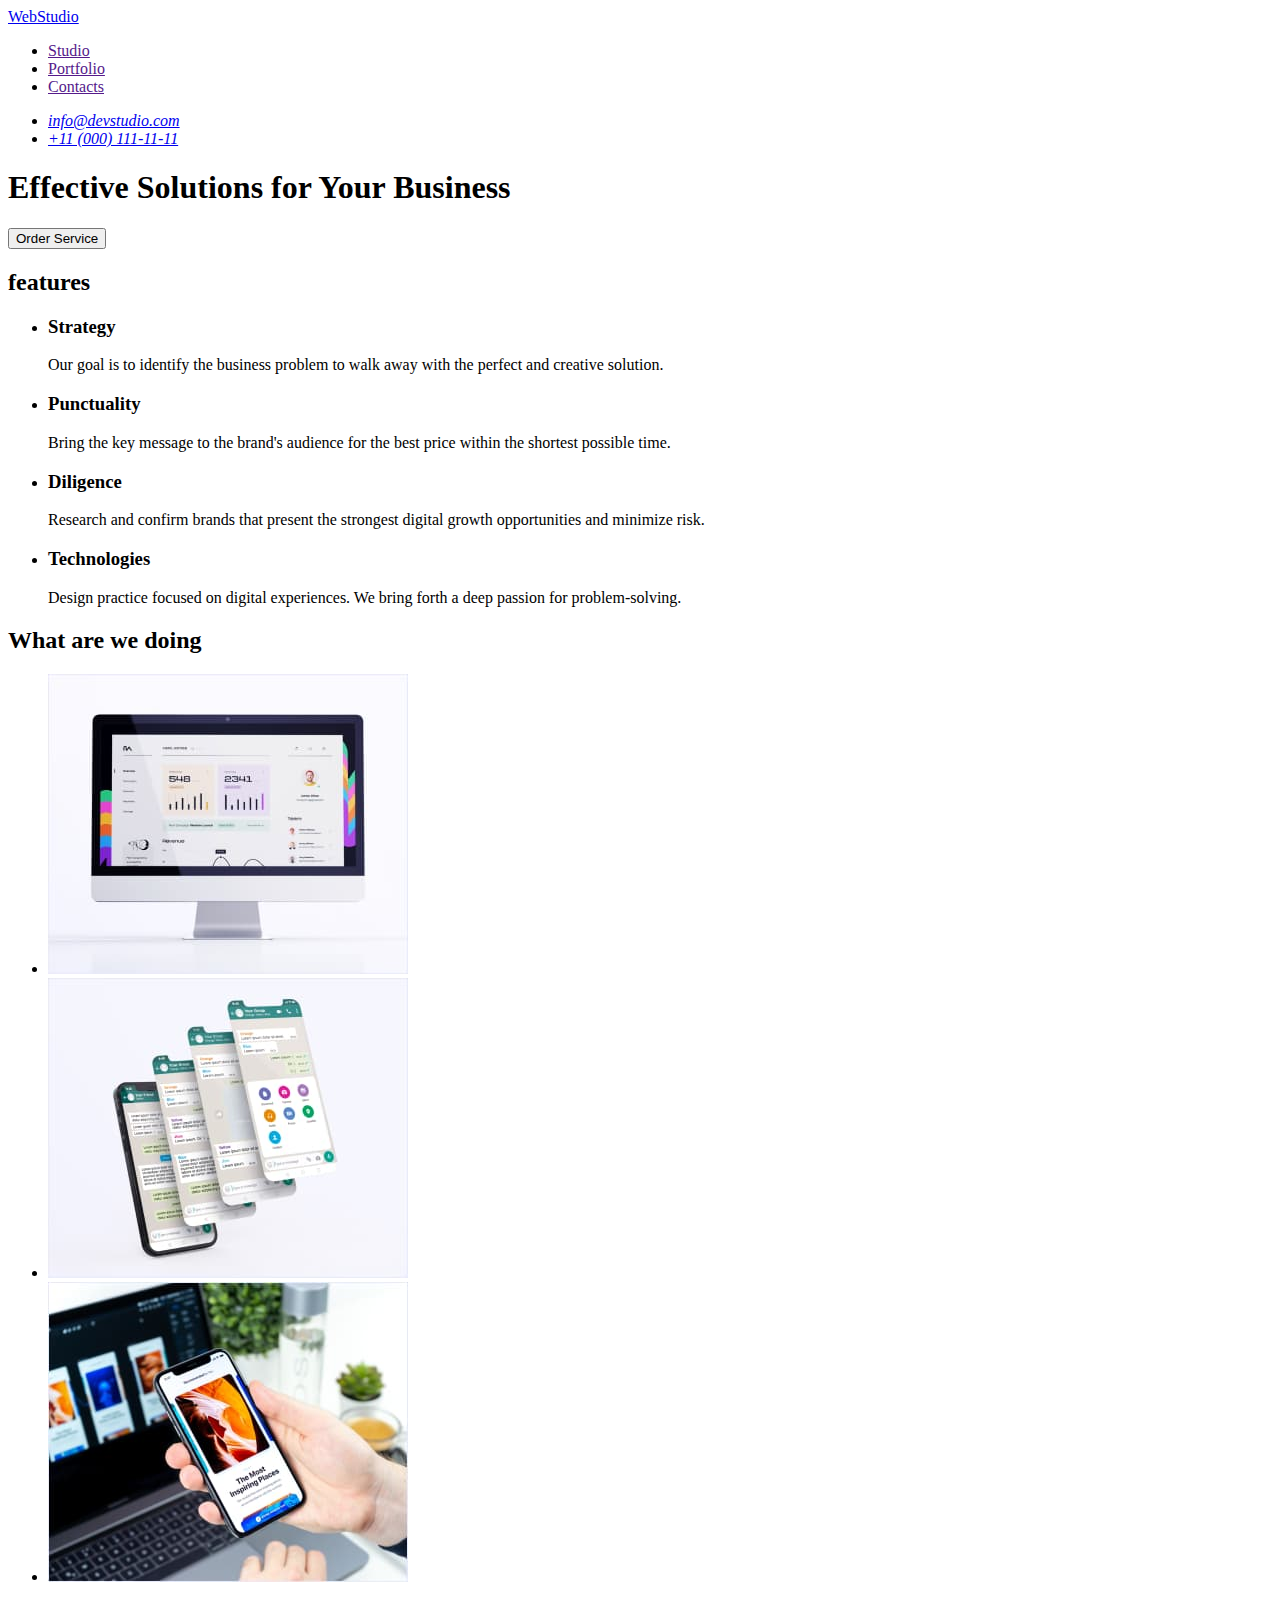
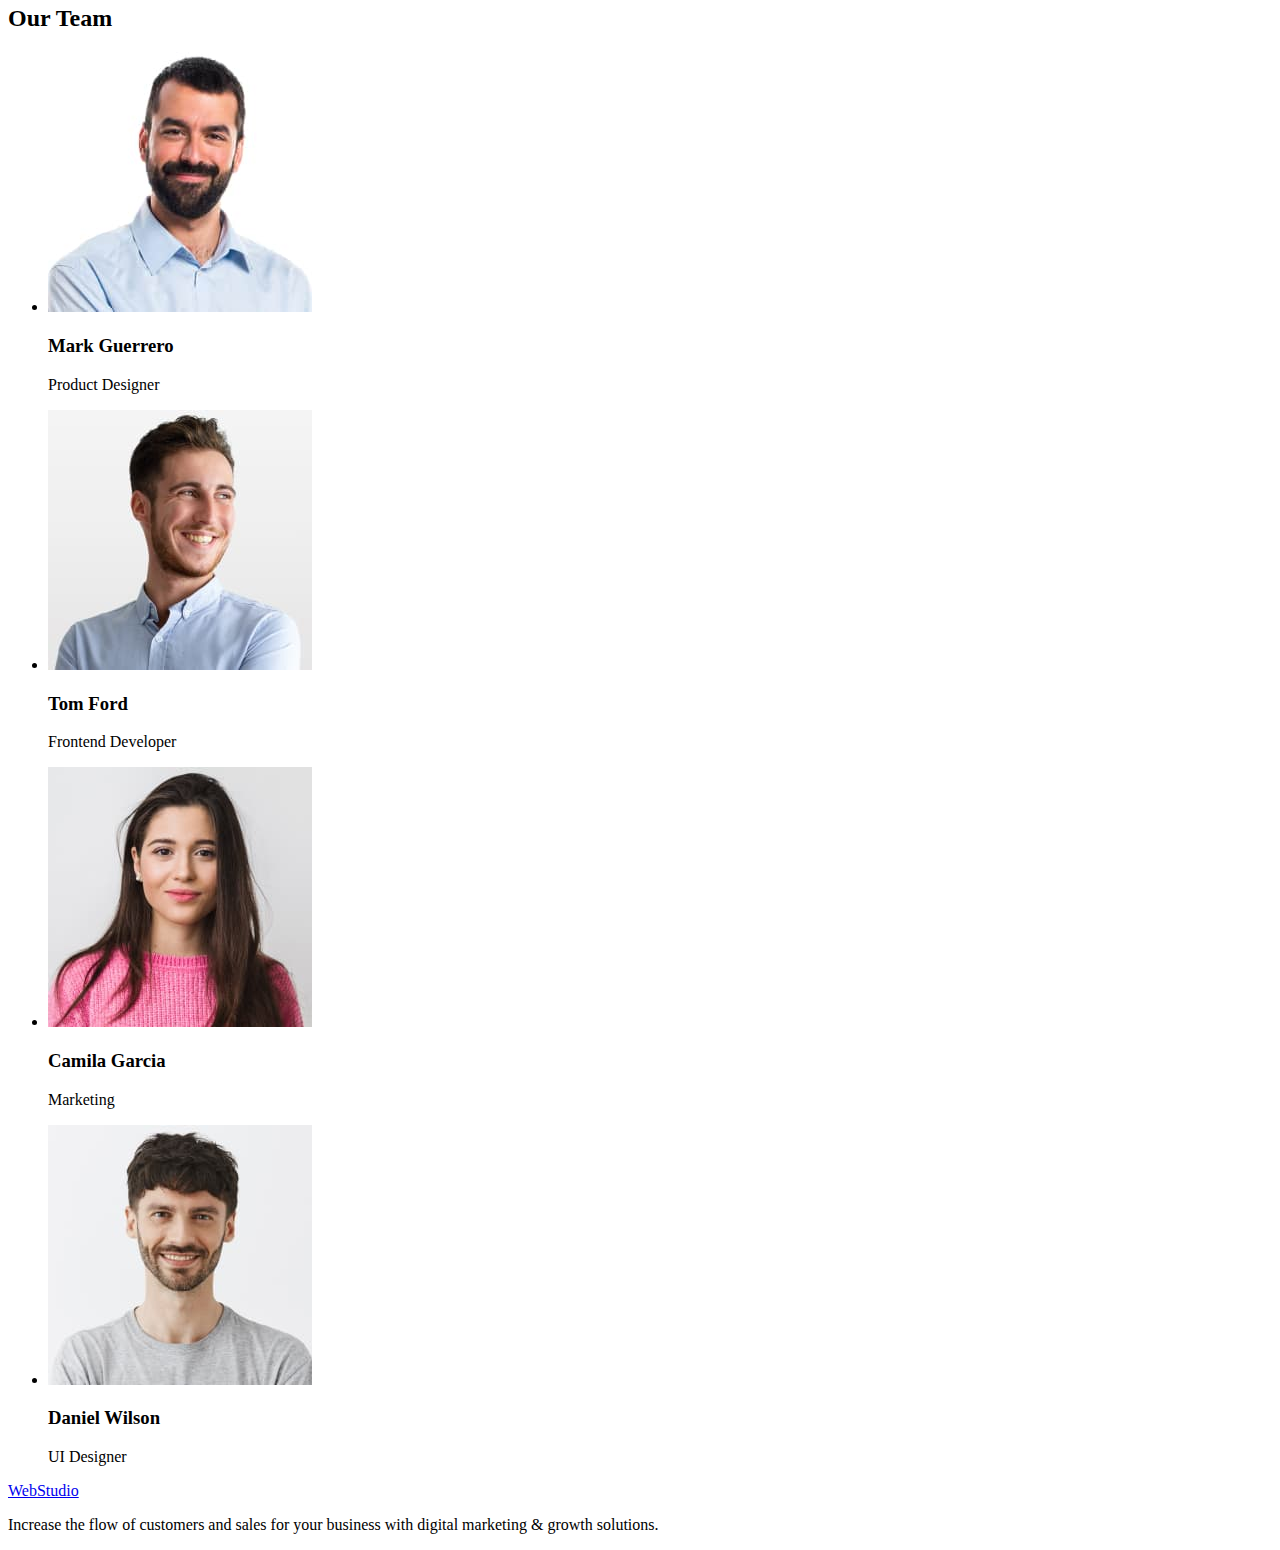
==== index.html @ 2cada8ad "Initial commit" ====
<!DOCTYPE html>
<html lang="en">
  <head>
    <meta charset="UTF-8" />
    <meta http-equiv="X-UA-Compatible" content="IE=edge" />
    <meta name="viewport" content="width=device-width, initial-scale=1.0" />
    <title>Document</title>
  </head>
  <body>
    <header>
      <nav>
        <a href="./index.html">WebStudio</a>
        <ul>
          <li><a href="">Studio</a></li>
          <li><a href="">Portfolio</a></li>
          <li><a href="">Contacts</a></li>
        </ul>
      </nav>
      <address>
        <ul>
          <li>
            <a href="mailto:info@devstudio.com">info@devstudio.com</a>
          </li>
          <li><a href="tel:+110001111111">+11 (000) 111-11-11</a></li>
        </ul>
      </address>
    </header>
    <main>
      <section>
        <h1>Effective Solutions for Your Business</h1>
        <button type="button">Order Service</button>
      </section>
      <section>
        <h2>features</h2>
        <ul>
          <li>
            <h3>Strategy</h3>
            <p>
              Our goal is to identify the business problem to walk away with the
              perfect and creative solution.
            </p>
          </li>
          <li>
            <h3>Punctuality</h3>
            <p>
              Bring the key message to the brand's audience for the best price
              within the shortest possible time.
            </p>
          </li>
          <li>
            <h3>Diligence</h3>
            <p>
              Research and confirm brands that present the strongest digital
              growth opportunities and minimize risk.
            </p>
          </li>
          <li>
            <h3>Technologies</h3>
            <p>
              Design practice focused on digital experiences. We bring forth a
              deep passion for problem-solving.
            </p>
          </li>
        </ul>
      </section>
      <section>
        <h2>What are we doing</h2>
        <ul>
          <li>
            <img
              src="./images/photoone.jpg"
              alt="computer on white background"
              width="360"
              height="300"
            />
          </li>
          <li>
            <img
              src="./images/phototwo.jpg"
              alt="mobile phone with messenger"
              width="360"
              height="300"
            />
          </li>
          <li>
            <img
              src="./images/photothree.jpg"
              alt="computer with mobile phone"
              width="360"
              height="300"
            />
          </li>
        </ul>
      </section>
      <section>
        <h2>Our Team</h2>
        <ul>
          <li>
            <img
              src="./images/photofour.jpg"
              alt="man 30-40 years old"
              width="264"
              height="260"
            />
            <h3>Mark Guerrero</h3>
            <p>Product Designer</p>
          </li>
          <li>
            <img
              src="./images/photofive.jpg"
              alt="man 20-25 years old"
              width="264"
              height="260"
            />
            <h3>Tom Ford</h3>
            <p>Frontend Developer</p>
          </li>
          <li>
            <img
              src="./images/photosix.jpg"
              alt="girl under 25 years old"
              width="264"
              height="260"
            />
            <h3>Camila Garcia</h3>
            <p>Marketing</p>
          </li>
          <li>
            <img
              src="./images/photoseven.jpg"
              alt="men 25-30 years old"
              width="264"
              height="260"
            />
            <h3>Daniel Wilson</h3>
            <p>UI Designer</p>
          </li>
        </ul>
      </section>
    </main>
    <footer>
      <a href="./index.html">WebStudio</a>
      <p>
        Increase the flow of customers and sales for your business with digital
        marketing & growth solutions.
      </p>
    </footer>
  </body>
</html>
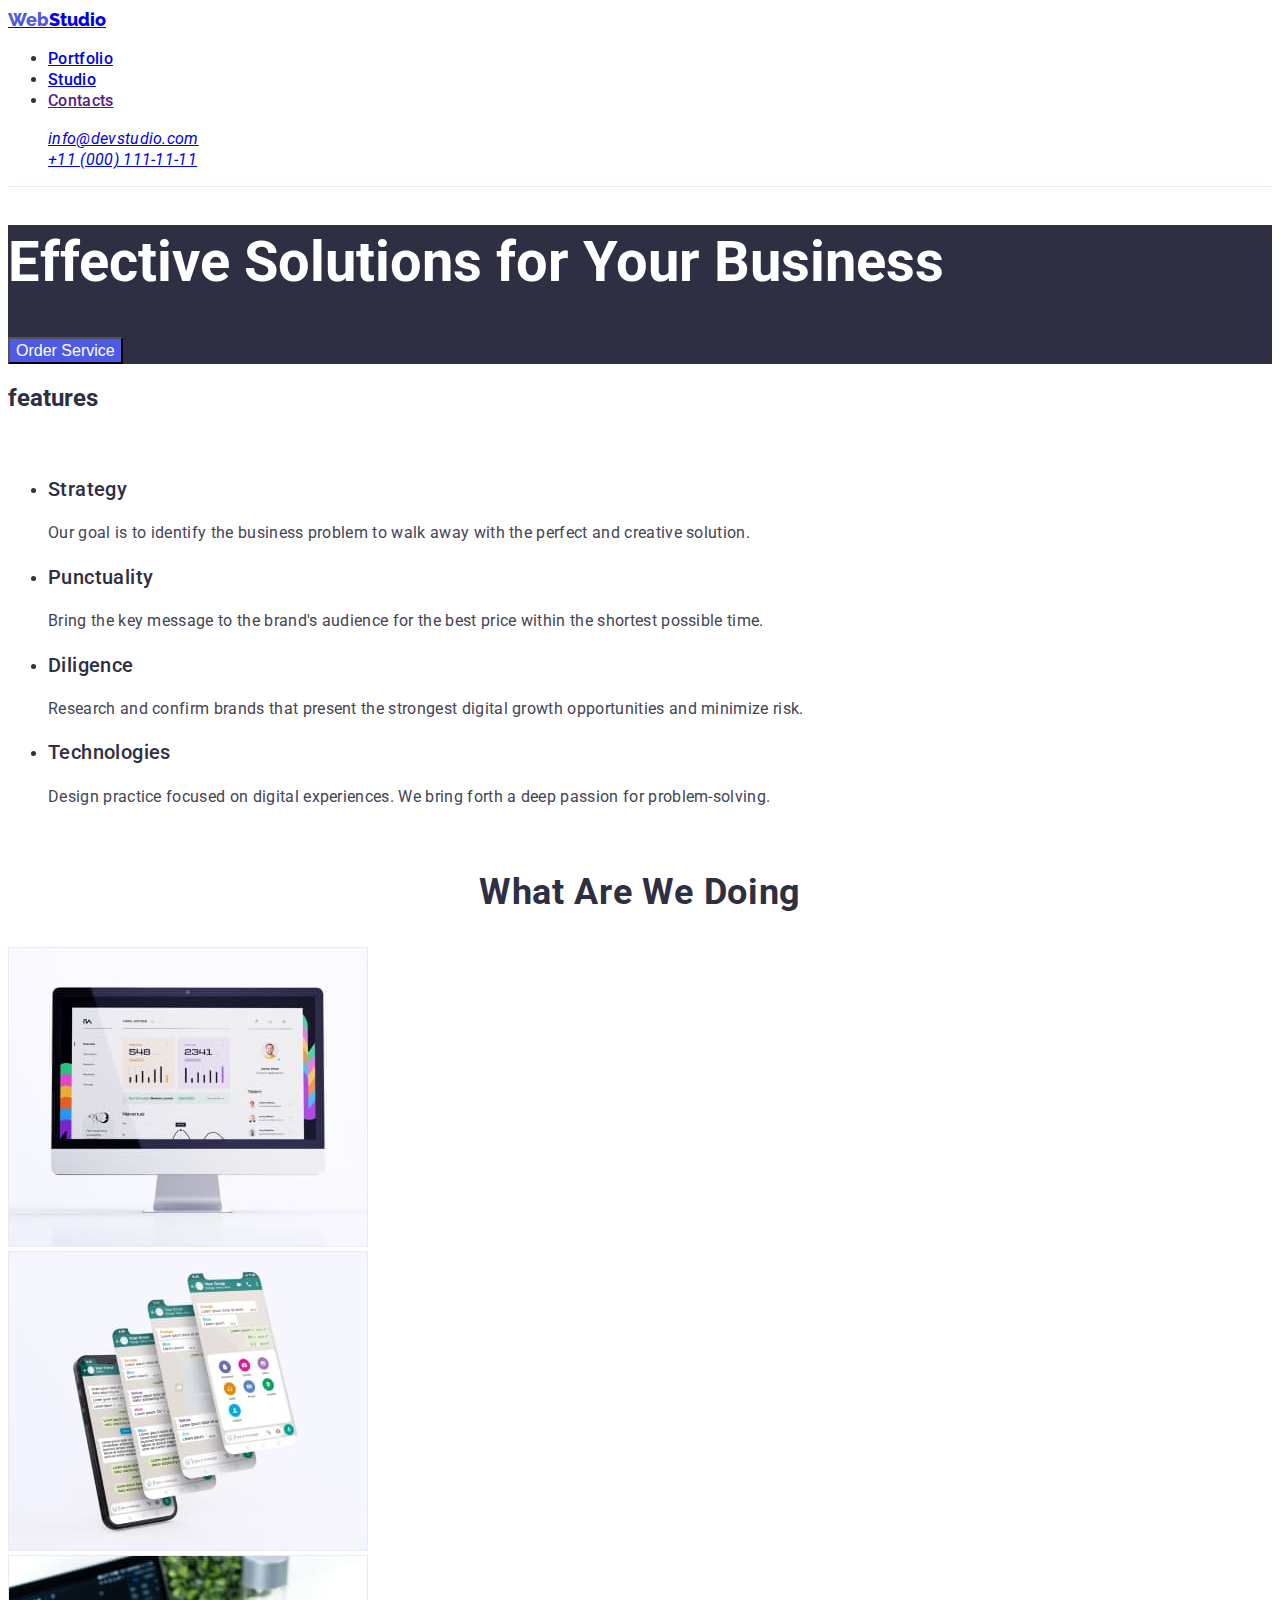
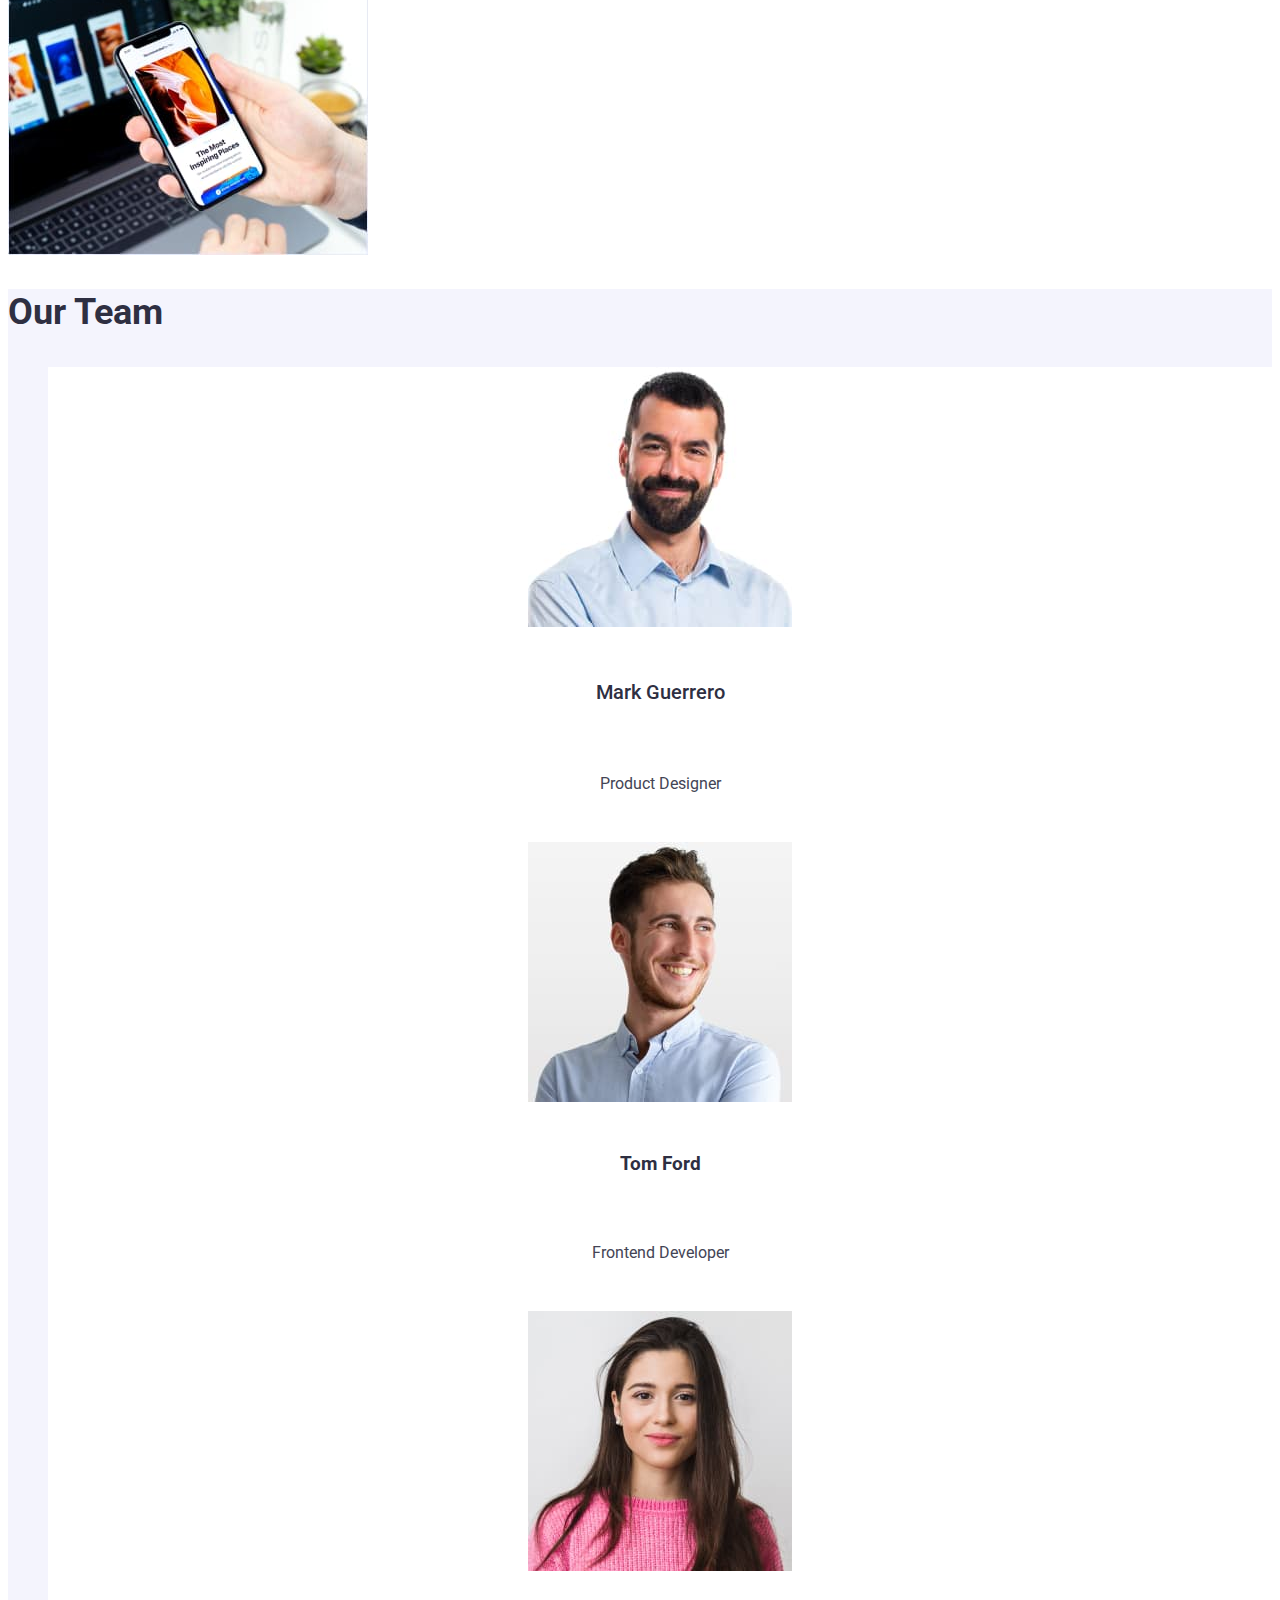
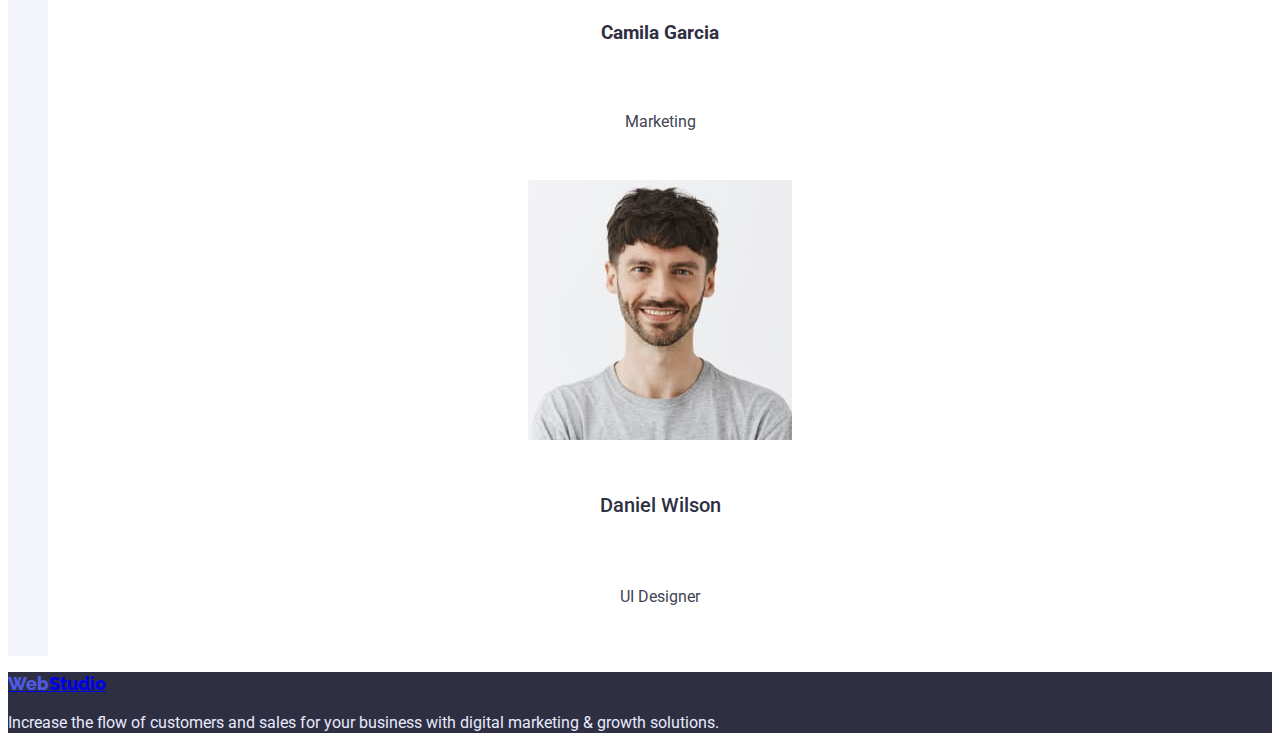
==== commit 38137ed2: "first" ====
--- a/index.html
+++ b/index.html
@@ -5,67 +5,80 @@
     <meta http-equiv="X-UA-Compatible" content="IE=edge" />
     <meta name="viewport" content="width=device-width, initial-scale=1.0" />
     <title>Document</title>
+    <link rel="preconnect" href="https://fonts.googleapis.com" />
+    <link rel="preconnect" href="https://fonts.gstatic.com" crossorigin />
+    <link
+      href="https://fonts.googleapis.com/css2?family=Raleway:wght@800&family=Roboto:wght@400;500;700;900&display=swap"
+      rel="stylesheet"
+    />
+    <link rel="stylesheet" href="./css/style.css" />
   </head>
   <body>
-    <header>
+    <header class="header">
       <nav>
-        <a href="./index.html">WebStudio</a>
+        <a href="./index.html" class="header-studio">
+          <span class="header-web">Web</span>Studio</a
+        >
         <ul>
-          <li><a href="">Studio</a></li>
-          <li><a href="">Portfolio</a></li>
-          <li><a href="">Contacts</a></li>
+          <li class="header-navigation">
+            <a href="portfolio.html">Portfolio</a>
+          </li>
+          <li class="header-navigation"><a href="index.html">Studio</a></li>
+          <li class="header-navigation"><a href="">Contacts</a></li>
         </ul>
       </nav>
       <address>
         <ul>
-          <li>
+          <li class="header-contacts list">
             <a href="mailto:info@devstudio.com">info@devstudio.com</a>
           </li>
-          <li><a href="tel:+110001111111">+11 (000) 111-11-11</a></li>
+          <li class="header-contacts list">
+            <a href="tel:+110001111111">+11 (000) 111-11-11</a>
+          </li>
         </ul>
       </address>
     </header>
     <main>
-      <section>
-        <h1>Effective Solutions for Your Business</h1>
-        <button type="button">Order Service</button>
+      <section class="title">
+        <h1 class="title-text">Effective Solutions for Your Business</h1>
+        <button class="title-button" type="button">Order Service</button>
       </section>
-      <section>
+      <section class="section">
         <h2>features</h2>
-        <ul>
+        <ul class="section-list">
           <li>
-            <h3>Strategy</h3>
-            <p>
+            <h3 class="section-subtitles">Strategy</h3>
+            <p class="section-text">
               Our goal is to identify the business problem to walk away with the
               perfect and creative solution.
             </p>
           </li>
           <li>
-            <h3>Punctuality</h3>
-            <p>
+            <h3 class="section-subtitles">Punctuality</h3>
+            <p class="section-text">
               Bring the key message to the brand's audience for the best price
               within the shortest possible time.
             </p>
           </li>
           <li>
-            <h3>Diligence</h3>
-            <p>
+            <h3 class="section-subtitles">Diligence</h3>
+            <p class="section-text">
               Research and confirm brands that present the strongest digital
               growth opportunities and minimize risk.
             </p>
           </li>
           <li>
-            <h3>Technologies</h3>
-            <p>
+            <h3 class="section-subtitles">Technologies</h3>
+            <p class="section-text">
               Design practice focused on digital experiences. We bring forth a
               deep passion for problem-solving.
             </p>
           </li>
         </ul>
       </section>
-      <section>
-        <h2>What are we doing</h2>
-        <ul>
+      <section class="aside">
+        <h2 class="aside-title">What are we doing</h2>
+        <ul class="aside-photo">
           <li>
             <img
               src="./images/photoone.jpg"
@@ -92,55 +105,61 @@
           </li>
         </ul>
       </section>
-      <section>
-        <h2>Our Team</h2>
+      <section class="team">
+        <h2 class="team-title">Our Team</h2>
         <ul>
-          <li>
+          <li class="team-item">
             <img
+              class="team-photo"
               src="./images/photofour.jpg"
               alt="man 30-40 years old"
               width="264"
               height="260"
             />
-            <h3>Mark Guerrero</h3>
-            <p>Product Designer</p>
+            <h3 class="team-name">Mark Guerrero</h3>
+            <p class="team-profession">Product Designer</p>
           </li>
-          <li>
+          <li class="team-item">
             <img
+              class="team-photo"
               src="./images/photofive.jpg"
               alt="man 20-25 years old"
               width="264"
               height="260"
             />
-            <h3>Tom Ford</h3>
-            <p>Frontend Developer</p>
+            <h3 class="item-name">Tom Ford</h3>
+            <p class="team-profession">Frontend Developer</p>
           </li>
-          <li>
+          <li class="team-item">
             <img
+              class="team-photo"
               src="./images/photosix.jpg"
               alt="girl under 25 years old"
               width="264"
               height="260"
             />
-            <h3>Camila Garcia</h3>
-            <p>Marketing</p>
+            <h3 class="item-name">Camila Garcia</h3>
+            <p class="team-profession">Marketing</p>
           </li>
-          <li>
+          <li class="team-item">
             <img
+              class="team-photo"
               src="./images/photoseven.jpg"
               alt="men 25-30 years old"
               width="264"
               height="260"
             />
-            <h3>Daniel Wilson</h3>
-            <p>UI Designer</p>
+            <h3 class="team-name">Daniel Wilson</h3>
+            <p class="team-profession">UI Designer</p>
           </li>
         </ul>
       </section>
     </main>
-    <footer>
-      <a href="./index.html">WebStudio</a>
-      <p>
+    <footer class="footer">
+      <a href="./index.html" class="header-studio">
+        <span class="header-web">Web</span>Studio</a
+      >
+      <p class="footer-text">
         Increase the flow of customers and sales for your business with digital
         marketing & growth solutions.
       </p>
--- a/css/style.css
+++ b/css/style.css
@@ -0,0 +1,156 @@
+body {
+  font-family: "Raleway", sans-serif;
+  font-family: "Roboto", sans-serif;
+  color: #2e2f42;
+  background-color: #ffffff;
+}
+.link {
+  text-decoration: none;
+}
+.list {
+  list-style: none;
+}
+.header {
+  border-bottom: 1px solid #e7e9fc;
+}
+.header-studio {
+  font-family: "Raleway";
+  font-style: normal;
+  font-weight: 800;
+  font-size: 18px;
+  line-height: 1.33;
+}
+.header-web {
+  color: #4d5ae5;
+}
+.header-navigation {
+  font-weight: 500;
+  font-size: 16px;
+  line-height: 1.33;
+  letter-spacing: 0.02em;
+  color: #2e2f42;
+}
+.header-navigation:hover,
+.header-navigation:focus {
+  color: #404bbf;
+}
+
+.header-contacts {
+  font-weight: 400;
+  font-size: 16px;
+  line-height: 1.33;
+  letter-spacing: 0.02em;
+  color: #434455;
+}
+.header-contacts:hover,
+.header-contacts:focus {
+  color: #404bbf;
+}
+.title {
+  background-color: #2e2f42;
+}
+.title-text {
+  font-style: normal;
+  font-weight: 700;
+  font-size: 56px;
+  line-height: 1.33;
+  color: #ffffff;
+}
+.title-button {
+  font-style: normal;
+  font-weight: 500;
+  font-size: 16px;
+  line-height: 1.33;
+  color: #ffffff;
+  background: #4d5ae5;
+}
+.title-button:hover,
+.title-button:focus {
+  color: #404bbf;
+}
+.section {
+  display: flex;
+  flex-direction: column;
+  align-items: flex-start;
+  padding: 0px;
+  gap: 8px;
+}
+.section-subtitles {
+  font-style: normal;
+  font-weight: 500;
+  font-size: 20px;
+  line-height: 1.33;
+  letter-spacing: 0.02em;
+  color: #2e2f42;
+}
+.section-text {
+  font-style: normal;
+  font-weight: 400;
+  font-size: 16px;
+  line-height: 1.33;
+  letter-spacing: 0.02em;
+  color: #434455;
+}
+.aside {
+}
+.aside-title {
+  font-style: normal;
+  font-weight: 700;
+  font-size: 36px;
+  line-height: 1.33;
+  text-align: center;
+  letter-spacing: 0.02em;
+  text-transform: capitalize;
+  color: #2e2f42;
+}
+.aside-photo {
+  display: flex;
+  flex-direction: column;
+  align-items: flex-start;
+  padding: 0px;
+}
+.team {
+  background: #f4f4fd;
+}
+.team-title {
+  font-style: normal;
+  font-weight: 700;
+  font-size: 36px;
+  line-height: 1.33;
+  color: #2e2f42;
+}
+.team-item {
+  display: flex;
+  flex-direction: column;
+  justify-content: center;
+  align-items: center;
+  padding: 0px 0px 32px;
+  gap: 32px;
+  background: #ffffff;
+}
+.team-photo {
+}
+.team-name {
+  font-style: normal;
+  font-weight: 500;
+  font-size: 20px;
+  line-height: 1.33;
+  color: #2e2f42;
+}
+.team-profession {
+  font-style: normal;
+  font-weight: 400;
+  font-size: 16px;
+  line-height: 1.33;
+  color: #434455;
+}
+.footer {
+  background: #2e2f42;
+}
+.footer-text {
+  font-style: normal;
+  font-weight: 400;
+  font-size: 16px;
+  line-height: 1.33;
+  color: #e7e9fc;
+}
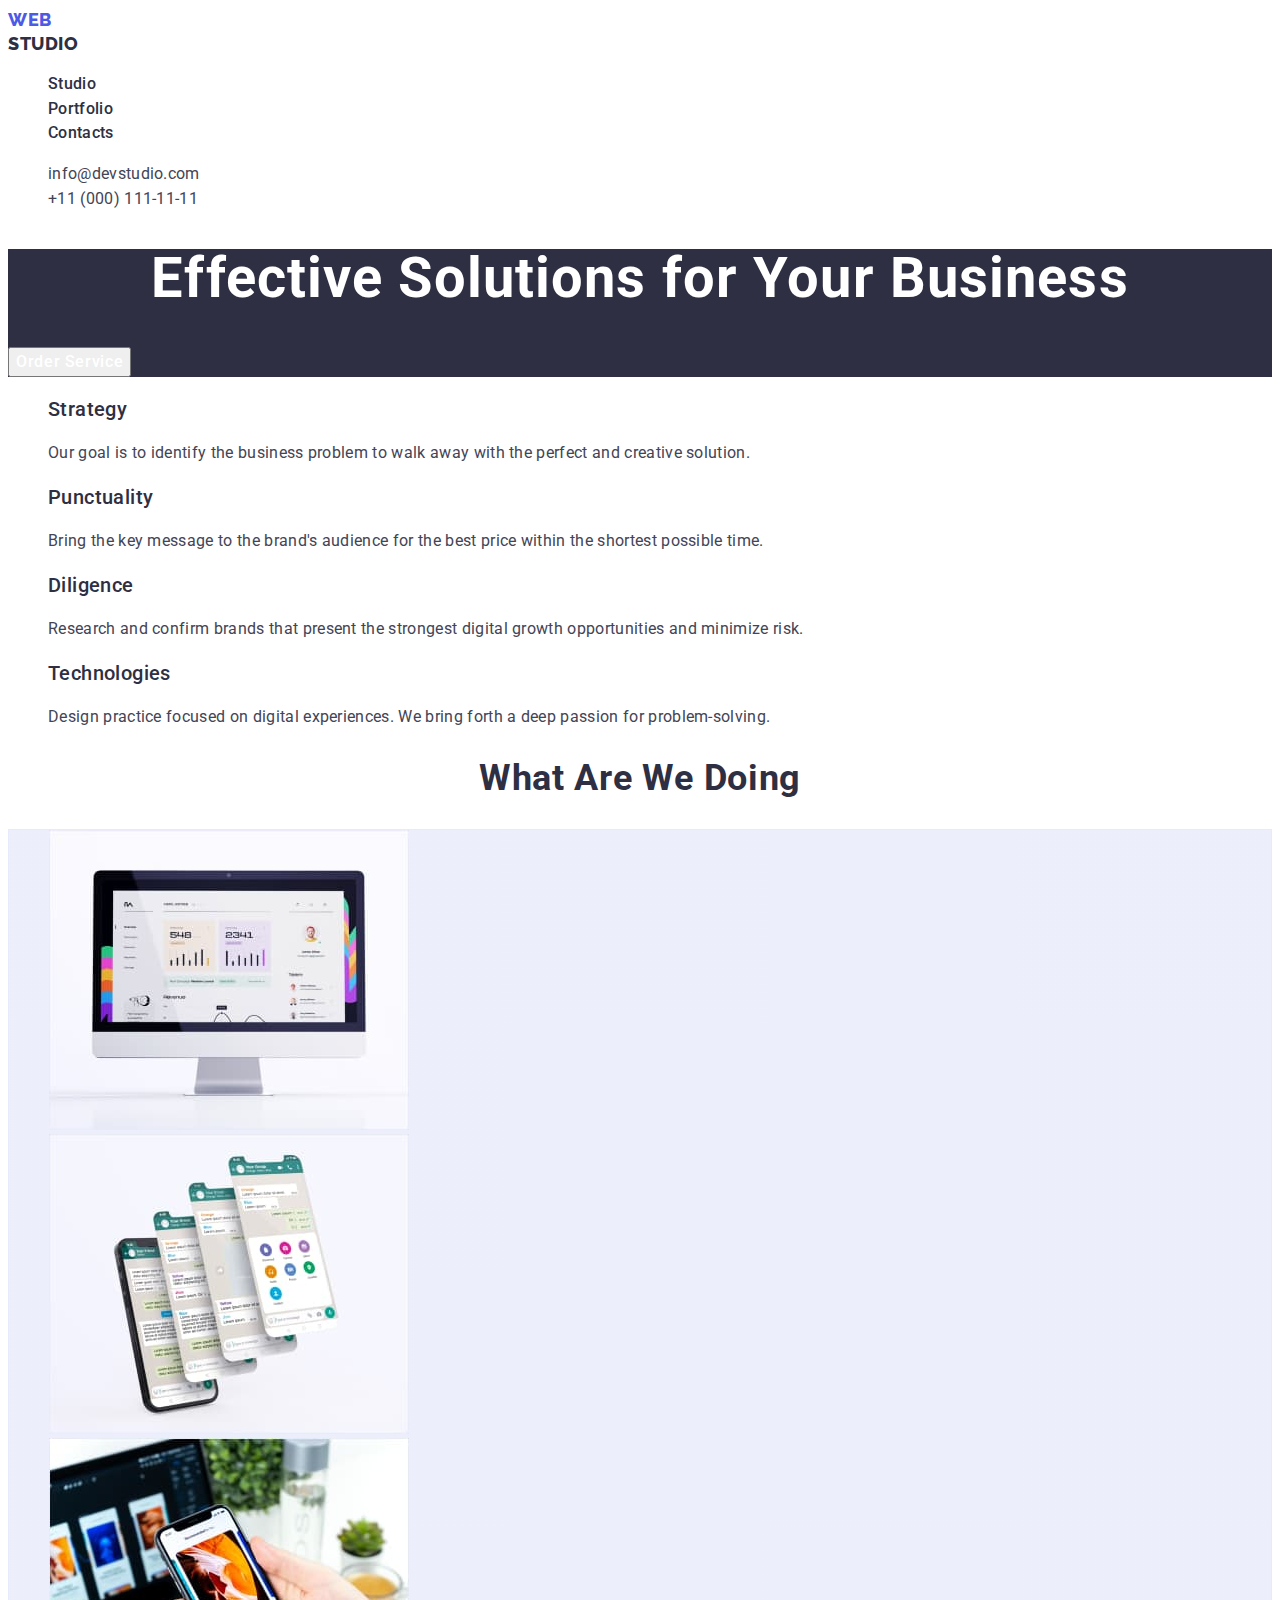
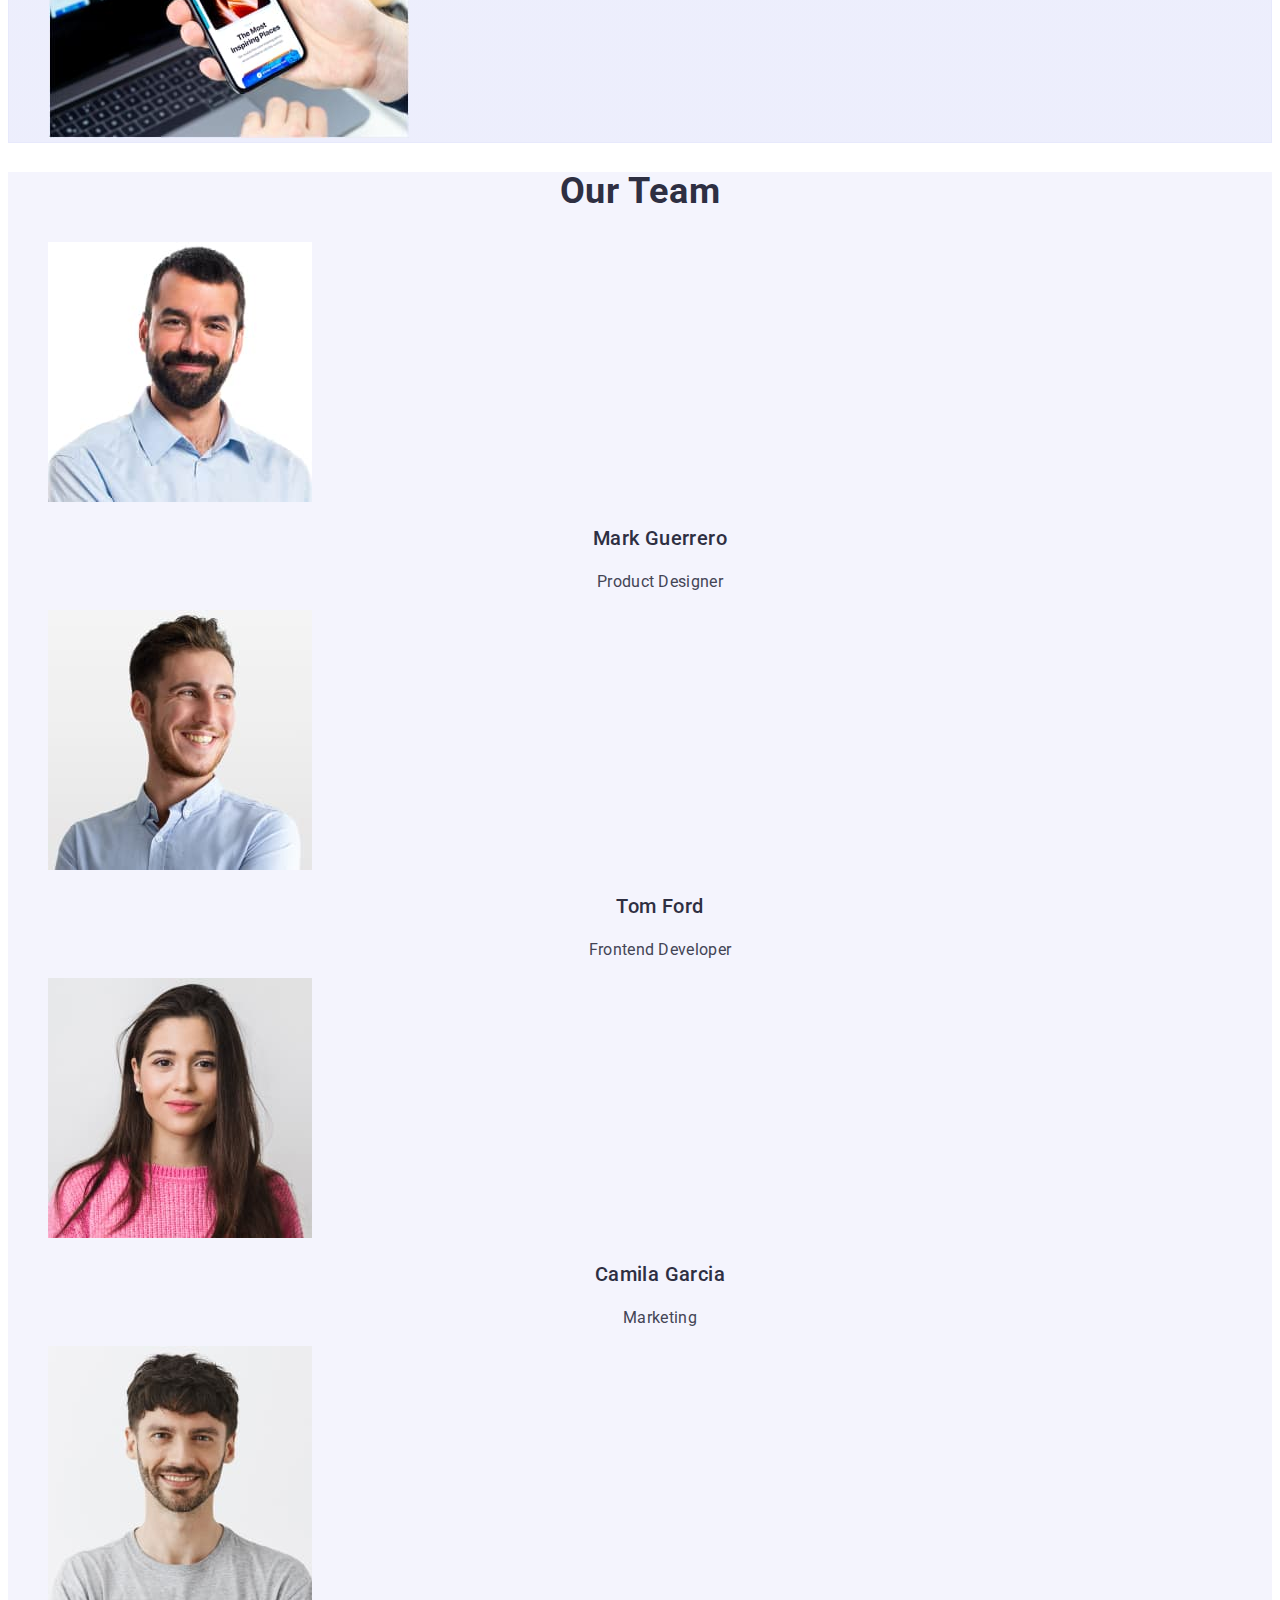
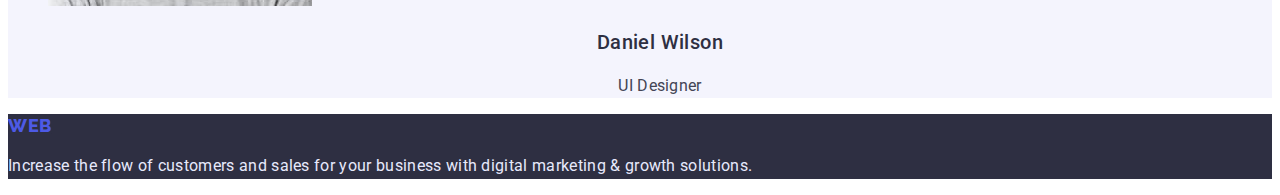
==== commit 3bbbb3ed: "maybe finally" ====
--- a/index.html
+++ b/index.html
@@ -11,29 +11,35 @@
       href="https://fonts.googleapis.com/css2?family=Raleway:wght@800&family=Roboto:wght@400;500;700;900&display=swap"
       rel="stylesheet"
     />
-    <link rel="stylesheet" href="./css/style.css" />
+    <link rel="stylesheet" href="./css/styles.css" />
   </head>
   <body>
     <header class="header">
-      <nav>
-        <a href="./index.html" class="header-studio">
-          <span class="header-web">Web</span>Studio</a
+      <nav class="header-nav">
+        <a href="./index.html" class="header-item link">
+          <span class="header-web">web</span><span class="header-studio">studio</span></a
         >
-        <ul>
-          <li class="header-navigation">
-            <a href="portfolio.html">Portfolio</a>
+        <ul class="header-list list">
+          <li>
+            <a href="index.html" class="header-link link">Studio</a>
           </li>
-          <li class="header-navigation"><a href="index.html">Studio</a></li>
-          <li class="header-navigation"><a href="">Contacts</a></li>
+          <li>
+            <a href="portfolio.html" class="header-link link">Portfolio</a>
+          </li>
+          <li><a href="" class="header-link link">Contacts</a></li>
         </ul>
       </nav>
       <address>
-        <ul>
-          <li class="header-contacts list">
-            <a href="mailto:info@devstudio.com">info@devstudio.com</a>
+        <ul class="header-contacts list">
+          <li>
+            <a href="mailto:info@devstudio.com" class="header-mail link"
+              >info@devstudio.com</a
+            >
           </li>
-          <li class="header-contacts list">
-            <a href="tel:+110001111111">+11 (000) 111-11-11</a>
+          <li>
+            <a href="tel:+110001111111" class="header-tel link"
+              >+11 (000) 111-11-11</a
+            >
           </li>
         </ul>
       </address>
@@ -44,8 +50,8 @@
         <button class="title-button" type="button">Order Service</button>
       </section>
       <section class="section">
-        <h2>features</h2>
-        <ul class="section-list">
+        <h2 hidden>features</h2>
+        <ul class="section-list list">
           <li>
             <h3 class="section-subtitles">Strategy</h3>
             <p class="section-text">
@@ -78,7 +84,7 @@
       </section>
       <section class="aside">
         <h2 class="aside-title">What are we doing</h2>
-        <ul class="aside-photo">
+        <ul class="aside-photo list">
           <li>
             <img
               src="./images/photoone.jpg"
@@ -107,7 +113,7 @@
       </section>
       <section class="team">
         <h2 class="team-title">Our Team</h2>
-        <ul>
+        <ul class="team-list list">
           <li class="team-item">
             <img
               class="team-photo"
@@ -127,7 +133,7 @@
               width="264"
               height="260"
             />
-            <h3 class="item-name">Tom Ford</h3>
+            <h3 class="team-name">Tom Ford</h3>
             <p class="team-profession">Frontend Developer</p>
           </li>
           <li class="team-item">
@@ -138,7 +144,7 @@
               width="264"
               height="260"
             />
-            <h3 class="item-name">Camila Garcia</h3>
+            <h3 class="team-name">Camila Garcia</h3>
             <p class="team-profession">Marketing</p>
           </li>
           <li class="team-item">
--- a/css/styles.css
+++ b/css/styles.css
@@ -0,0 +1,230 @@
+body {
+  font-family: "Raleway", sans-serif;
+  font-family: "Roboto", sans-serif;
+  color: #434455;
+  background: #ffffff;
+}
+.list {
+  list-style: none;
+}
+.link {
+  text-decoration: none;
+}
+/*-------Header---------*/
+.header {
+}
+.header-nav {
+}
+.header-item {
+}
+.header-list {
+}
+.header-web {
+  font-family: "Raleway";
+  font-weight: 800;
+  font-size: 18px;
+  line-height: 1.33;
+  display: flex;
+  align-items: center;
+  letter-spacing: 0.03em;
+  text-transform: uppercase;
+  color: #4d5ae5;
+}
+.header-web > span {
+    
+}
+.header-studio {
+  font-family: "Raleway";
+  font-weight: 800;
+  font-size: 18px;
+  line-height: 1.33;
+  display: flex;
+  align-items: center;
+  letter-spacing: 0.03em;
+  text-transform: uppercase;
+  color: #2e2f42;
+}
+.header-link {
+  font-weight: 500;
+  font-size: 16px;
+  line-height: 1.55;
+  letter-spacing: 0.02em;
+  color: #2e2f42;
+}
+.header-link:hover,
+.header-link:focus {
+  color: #404bbf;
+}
+.header-contacts {
+}
+.header-mail {
+  font-family: "Roboto";
+  font-style: normal;
+  font-weight: 400;
+  font-size: 16px;
+  line-height: 1.55;
+  letter-spacing: 0.02em;
+  color: #434455;
+}
+.header-mail:hover,
+.header-link:focus {
+  color: #404bbf;
+}
+.header-tel {
+  font-family: "Roboto";
+  font-style: normal;
+  font-weight: 400;
+  font-size: 16px;
+  line-height: 1.55;
+  letter-spacing: 0.02em;
+  color: #434455;
+}
+.header-tel:focus,
+.header-tel:hover {
+  color: #404bbf;
+}
+/*--------Title---*/
+.title {
+  background: #2e2f42;
+}
+.title-text {
+  font-weight: 700;
+  font-size: 56px;
+  line-height: 1.07;
+  text-align: center;
+  letter-spacing: 0.02em;
+  color: #ffffff;
+}
+.title-button {
+  font-family: inherit;
+  font-weight: 500;
+  font-size: 16px;
+  line-height: 1.5;
+  display: flex;
+  align-items: center;
+  letter-spacing: 0.04em;
+  color: #ffffff;
+  cursor: pointer;
+}
+.section {
+}
+.section-list {
+}
+.section-subtitles {
+  font-family: "Roboto";
+  font-style: normal;
+  font-weight: 500;
+  font-size: 20px;
+  line-height: 1.2;
+  letter-spacing: 0.02em;
+  color: #2e2f42;
+}
+.section-text {
+  font-weight: 400;
+  font-size: 16px;
+  line-height: 1.5;
+  letter-spacing: 0.02em;
+}
+/*----------------aside----------*/
+.aside {
+}
+.aside-title {
+  font-weight: 700;
+  font-size: 36px;
+  line-height: 1.11;
+  text-align: center;
+  letter-spacing: 0.02em;
+  text-transform: capitalize;
+  color: #2e2f42;
+}
+.aside-photo {
+  background: linear-gradient(
+    0deg,
+    rgba(77, 90, 229, 0.1),
+    rgba(77, 90, 229, 0.1)
+  );
+  background-blend-mode: soft-light, normal;
+  border: 1px solid #e7e9fc;
+}
+.team {
+  background: #f4f4fd;
+}
+.team-title {
+  font-weight: 700;
+  font-size: 36px;
+  line-height: 1.11;
+  text-align: center;
+  letter-spacing: 0.02em;
+  text-transform: capitalize;
+  color: #2e2f42;
+}
+.team-list {
+}
+.team-item {
+}
+.team-photo {
+}
+.team-name {
+  font-weight: 500;
+  font-size: 20px;
+  line-height: 1.2;
+  text-align: center;
+  letter-spacing: 0.02em;
+  color: #2e2f42;
+}
+.team-profession {
+  font-weight: 400;
+  font-size: 16px;
+  line-height: 1.5;
+  text-align: center;
+  letter-spacing: 0.02em;
+}
+.item-name {
+}
+/*----------------Footer--------*/
+.footer {
+  background: #2e2f42;
+}
+.header-web {
+}
+.footer-text {
+  font-weight: 400;
+  font-size: 16px;
+  line-height: 1.55;
+  letter-spacing: 0.02em;
+  color: #e7e9fc;
+}
+/*-----------Portfolio--------*/
+
+.filter {
+}
+.filter-link {
+}
+.filter-btn {
+  font-family: inherit;
+  font-weight: 500;
+  font-size: 16px;
+  line-height: 1.5;
+  display: flex;
+  align-items: center;
+  text-align: center;
+  letter-spacing: 0.04em;
+  color: #4d5ae5;
+  cursor: pointer;
+}
+.images-list {
+}
+.images-title {
+  font-weight: 500;
+  font-size: 20px;
+  line-height: 1.2;
+  letter-spacing: 0.02em;
+  color: #2e2f42;
+}
+.images-content {
+  font-weight: 400;
+  font-size: 16px;
+  line-height: 1.5;
+  letter-spacing: 0.02em;
+  color: #434455;
+}
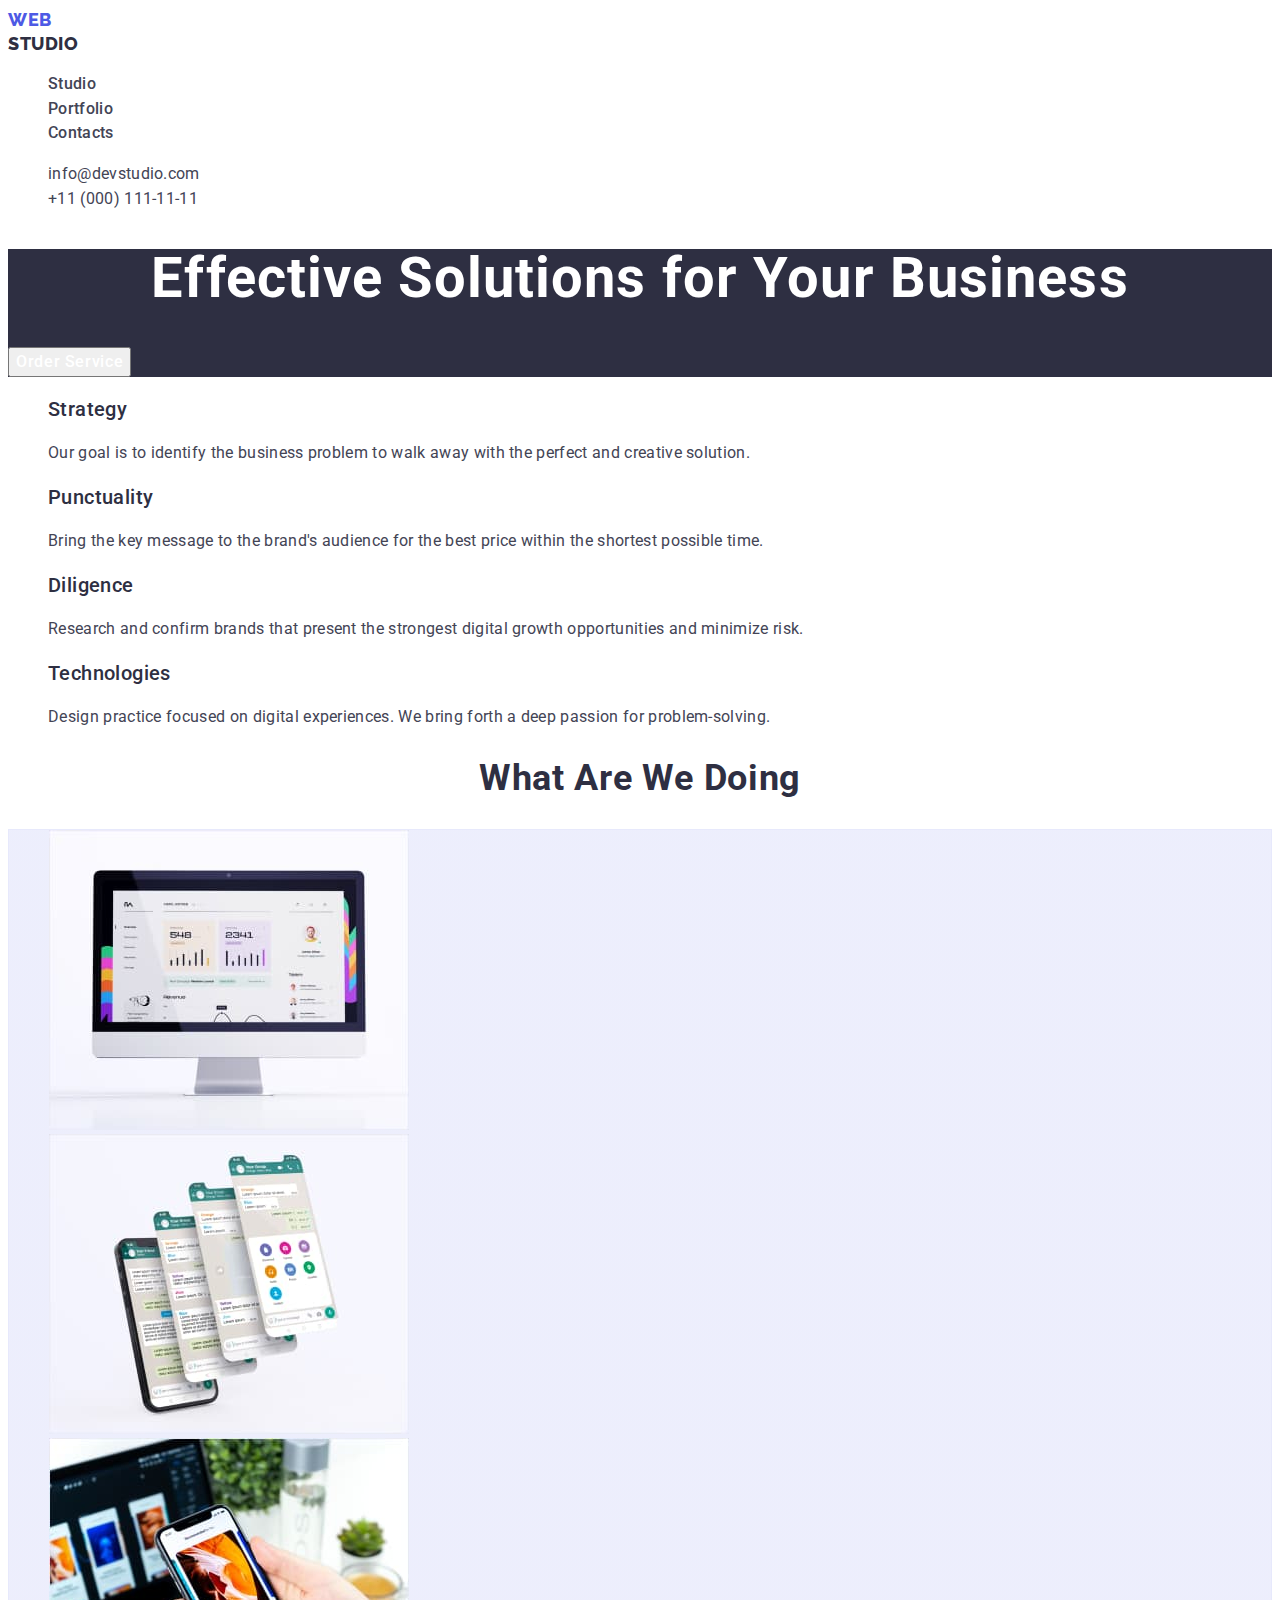
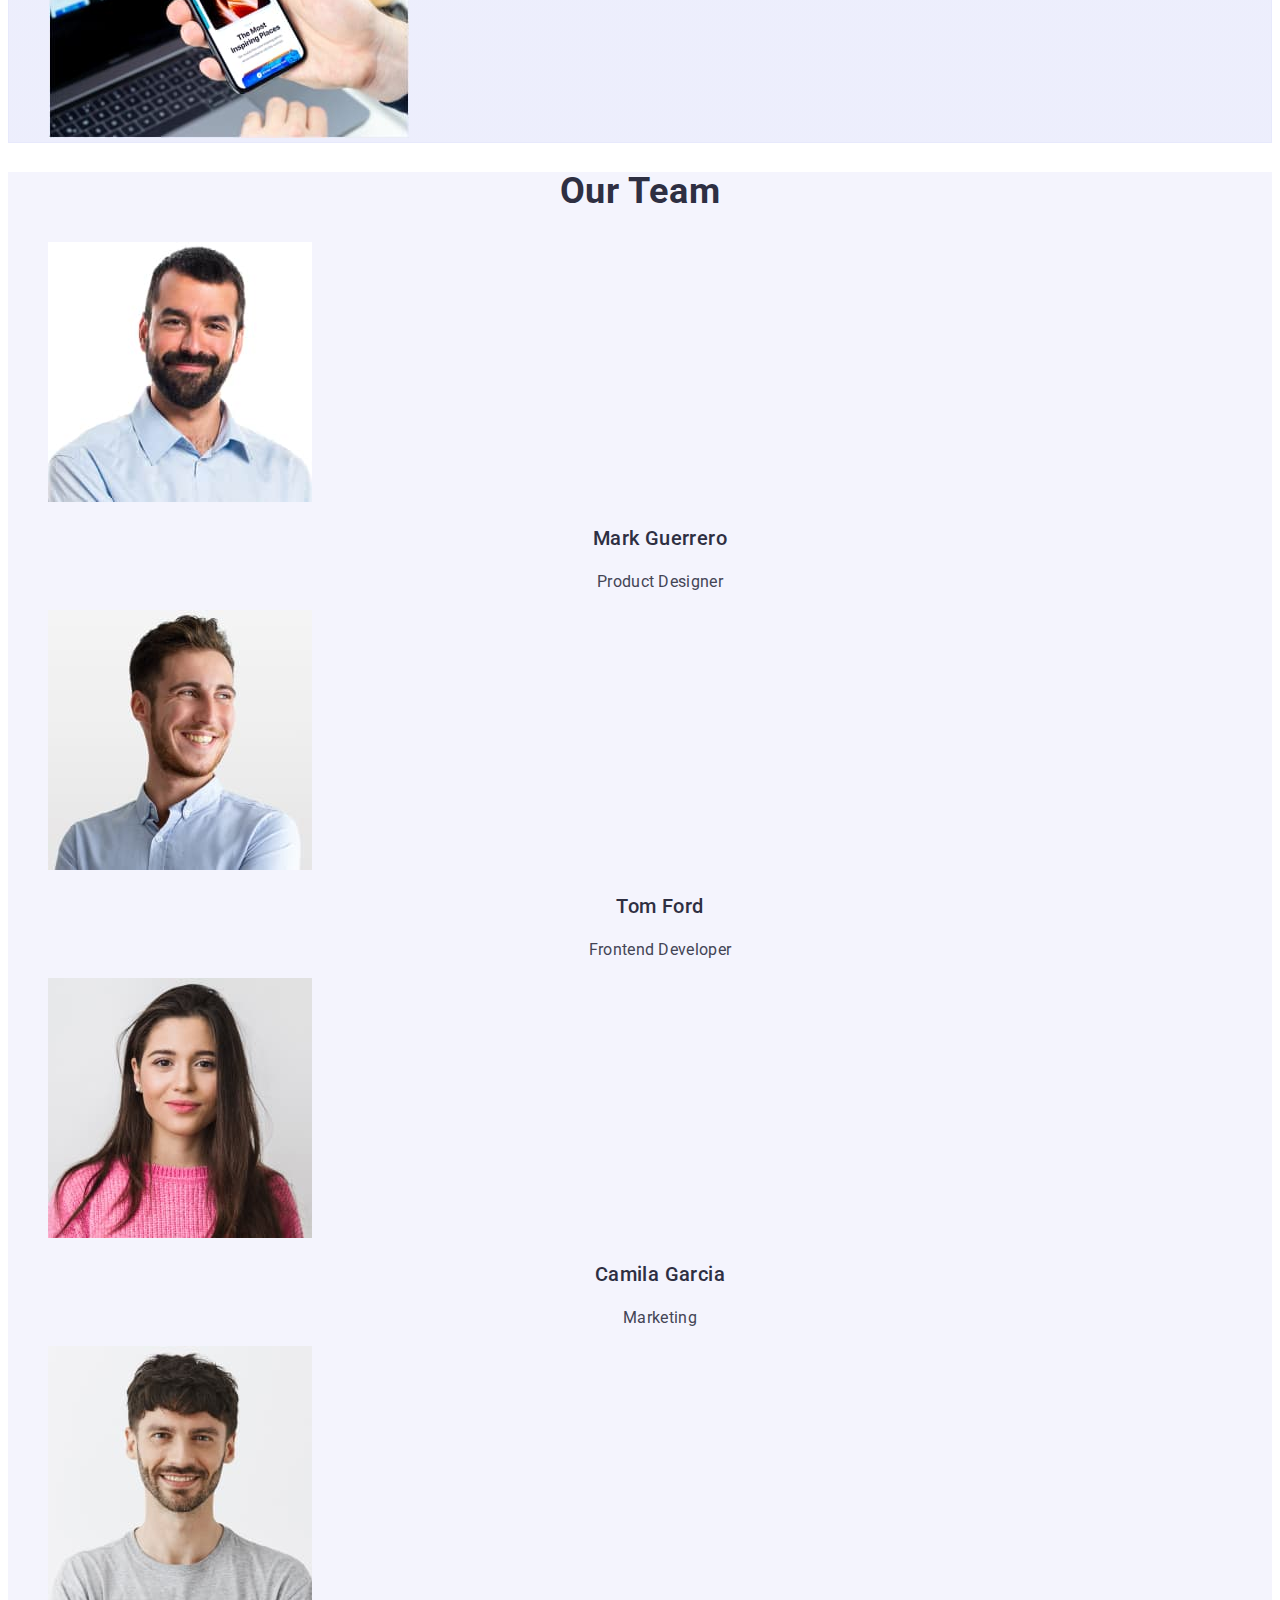
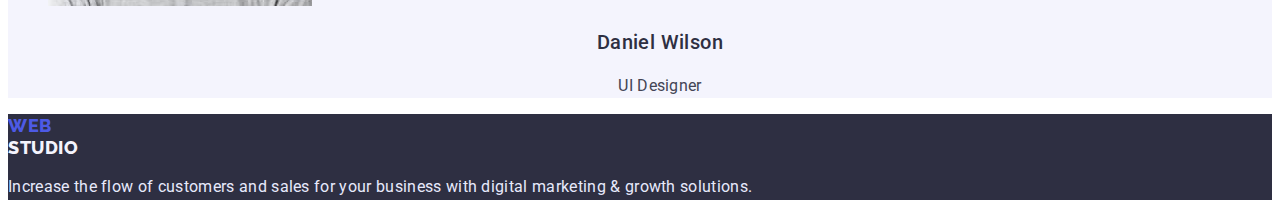
==== commit 574905be: "finally 29/01" ====
--- a/index.html
+++ b/index.html
@@ -17,7 +17,8 @@
     <header class="header">
       <nav class="header-nav">
         <a href="./index.html" class="header-item link">
-          <span class="header-web">web</span><span class="header-studio">studio</span></a
+          <span class="header-web">web</span
+          ><span class="header-studio">studio</span></a
         >
         <ul class="header-list list">
           <li>
@@ -162,8 +163,9 @@
       </section>
     </main>
     <footer class="footer">
-      <a href="./index.html" class="header-studio">
-        <span class="header-web">Web</span>Studio</a
+      <a href="./index.html" class="header-item link">
+        <span class="header-web">web</span
+        ><span class="footer-studio">studio</span></a
       >
       <p class="footer-text">
         Increase the flow of customers and sales for your business with digital
--- a/css/styles.css
+++ b/css/styles.css
@@ -4,6 +4,11 @@
   color: #434455;
   background: #ffffff;
 }
+:root {
+  --main-text-color: #434455;
+  --title-text-color: #2e2f42;
+  --accent-color: #4d5ae5;
+}
 .list {
   list-style: none;
 }
@@ -28,10 +33,7 @@
   align-items: center;
   letter-spacing: 0.03em;
   text-transform: uppercase;
-  color: #4d5ae5;
-}
-.header-web > span {
-    
+  color: var(--accent-color);
 }
 .header-studio {
   font-family: "Raleway";
@@ -42,18 +44,18 @@
   align-items: center;
   letter-spacing: 0.03em;
   text-transform: uppercase;
-  color: #2e2f42;
+  color: var(--title-text-color);
 }
 .header-link {
   font-weight: 500;
   font-size: 16px;
   line-height: 1.55;
   letter-spacing: 0.02em;
-  color: #2e2f42;
+  color: var(--main-text-color);
 }
 .header-link:hover,
 .header-link:focus {
-  color: #404bbf;
+  color: var(--accent-color);
 }
 .header-contacts {
 }
@@ -64,11 +66,11 @@
   font-size: 16px;
   line-height: 1.55;
   letter-spacing: 0.02em;
-  color: #434455;
+  color: var(--main-text-color);
 }
 .header-mail:hover,
 .header-link:focus {
-  color: #404bbf;
+  color: var(--accent-color);
 }
 .header-tel {
   font-family: "Roboto";
@@ -77,15 +79,15 @@
   font-size: 16px;
   line-height: 1.55;
   letter-spacing: 0.02em;
-  color: #434455;
+  color: var(--main-text-color);
 }
 .header-tel:focus,
 .header-tel:hover {
-  color: #404bbf;
+  color: var(--accent-color);
 }
 /*--------Title---*/
 .title {
-  background: #2e2f42;
+  background: var(--title-text-color);
 }
 .title-text {
   font-weight: 700;
@@ -117,7 +119,7 @@
   font-size: 20px;
   line-height: 1.2;
   letter-spacing: 0.02em;
-  color: #2e2f42;
+  color: var(--title-text-color);
 }
 .section-text {
   font-weight: 400;
@@ -135,7 +137,7 @@
   text-align: center;
   letter-spacing: 0.02em;
   text-transform: capitalize;
-  color: #2e2f42;
+  color: var(--title-text-color);
 }
 .aside-photo {
   background: linear-gradient(
@@ -156,7 +158,7 @@
   text-align: center;
   letter-spacing: 0.02em;
   text-transform: capitalize;
-  color: #2e2f42;
+  color: var(--title-text-color);
 }
 .team-list {
 }
@@ -170,7 +172,7 @@
   line-height: 1.2;
   text-align: center;
   letter-spacing: 0.02em;
-  color: #2e2f42;
+  color: var(--title-text-color);
 }
 .team-profession {
   font-weight: 400;
@@ -183,9 +185,7 @@
 }
 /*----------------Footer--------*/
 .footer {
-  background: #2e2f42;
-}
-.header-web {
+  background: var(--title-text-color);
 }
 .footer-text {
   font-weight: 400;
@@ -194,6 +194,19 @@
   letter-spacing: 0.02em;
   color: #e7e9fc;
 }
+.footer-studio {
+  font-family: "Raleway";
+  font-style: normal;
+  font-weight: 800;
+  font-size: 18px;
+  line-height: 1.16;
+  display: flex;
+  align-items: center;
+  letter-spacing: 0.03em;
+  text-transform: uppercase;
+  color: #f4f4fd;
+}
+
 /*-----------Portfolio--------*/
 
 .filter {
@@ -219,12 +232,12 @@
   font-size: 20px;
   line-height: 1.2;
   letter-spacing: 0.02em;
-  color: #2e2f42;
+  color: var(--title-text-color);
 }
 .images-content {
   font-weight: 400;
   font-size: 16px;
   line-height: 1.5;
   letter-spacing: 0.02em;
-  color: #434455;
-}
+  color: var(--main-text-color);
+}
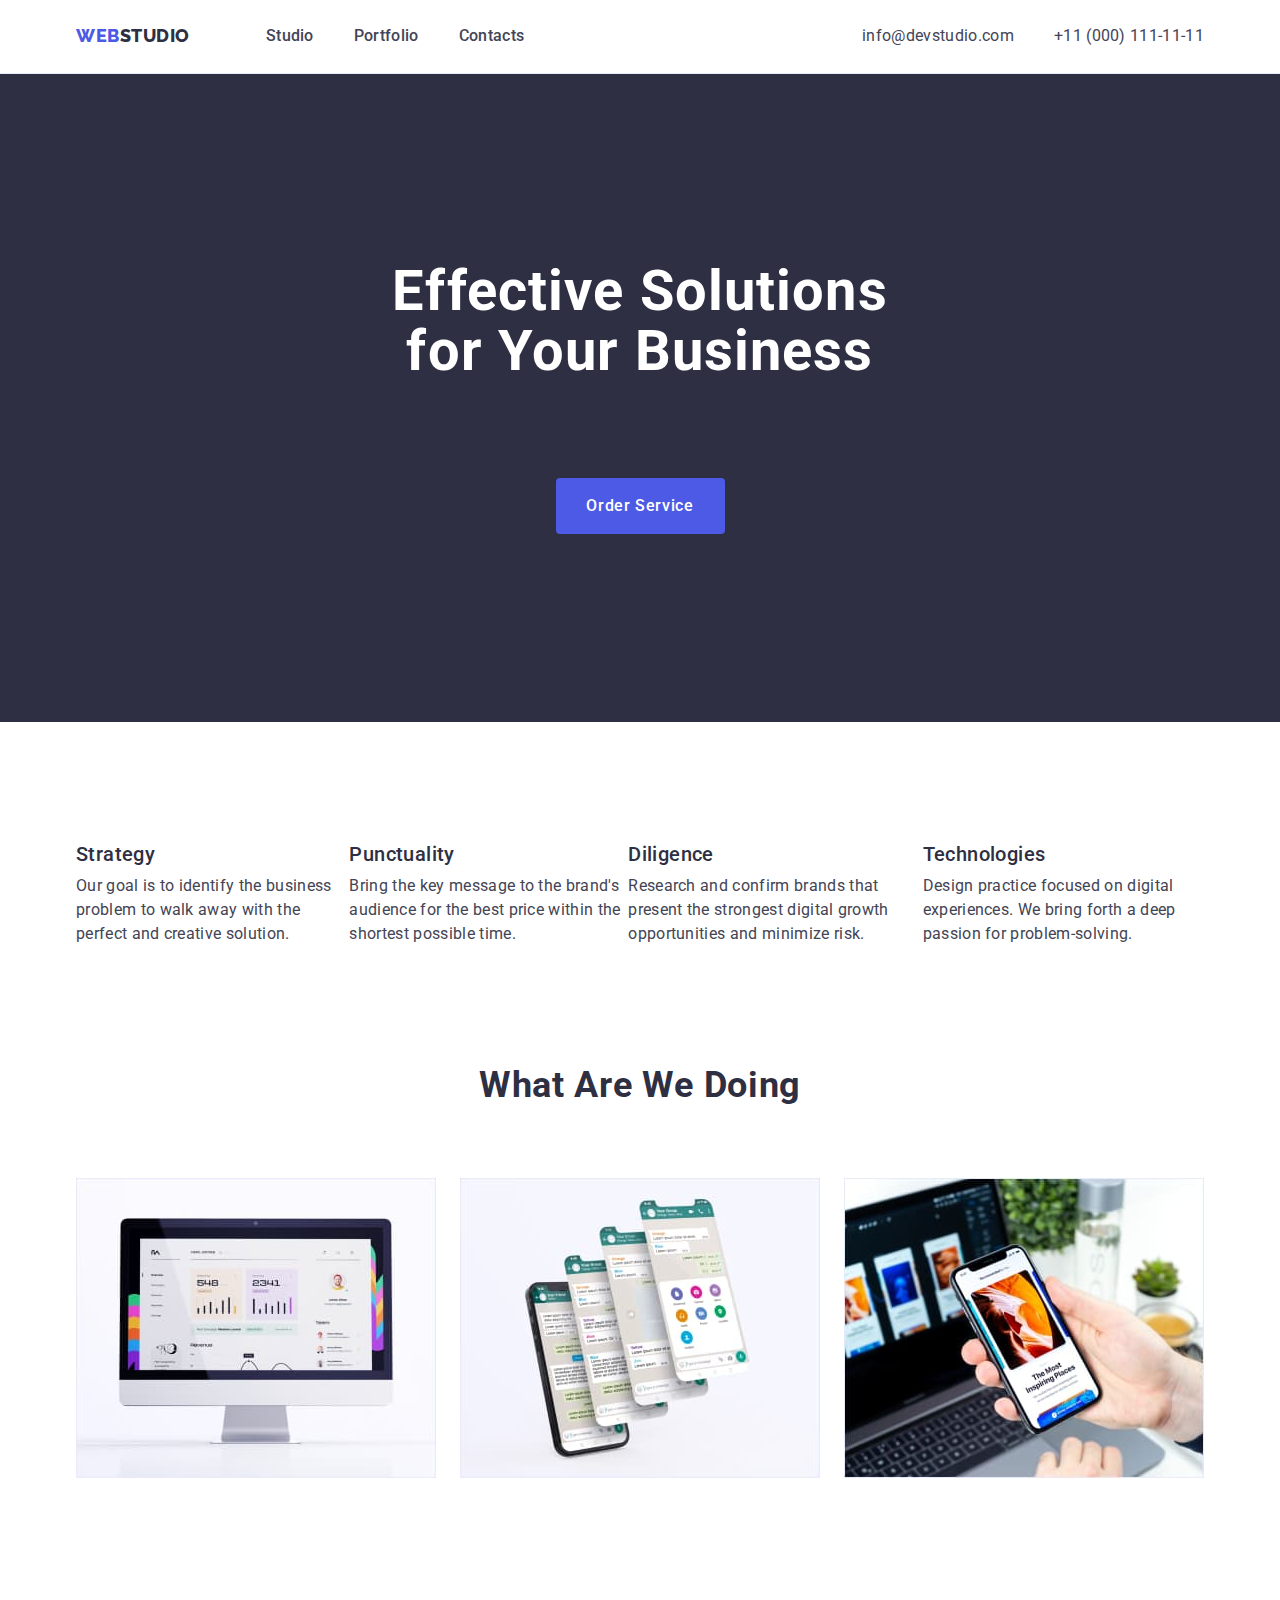
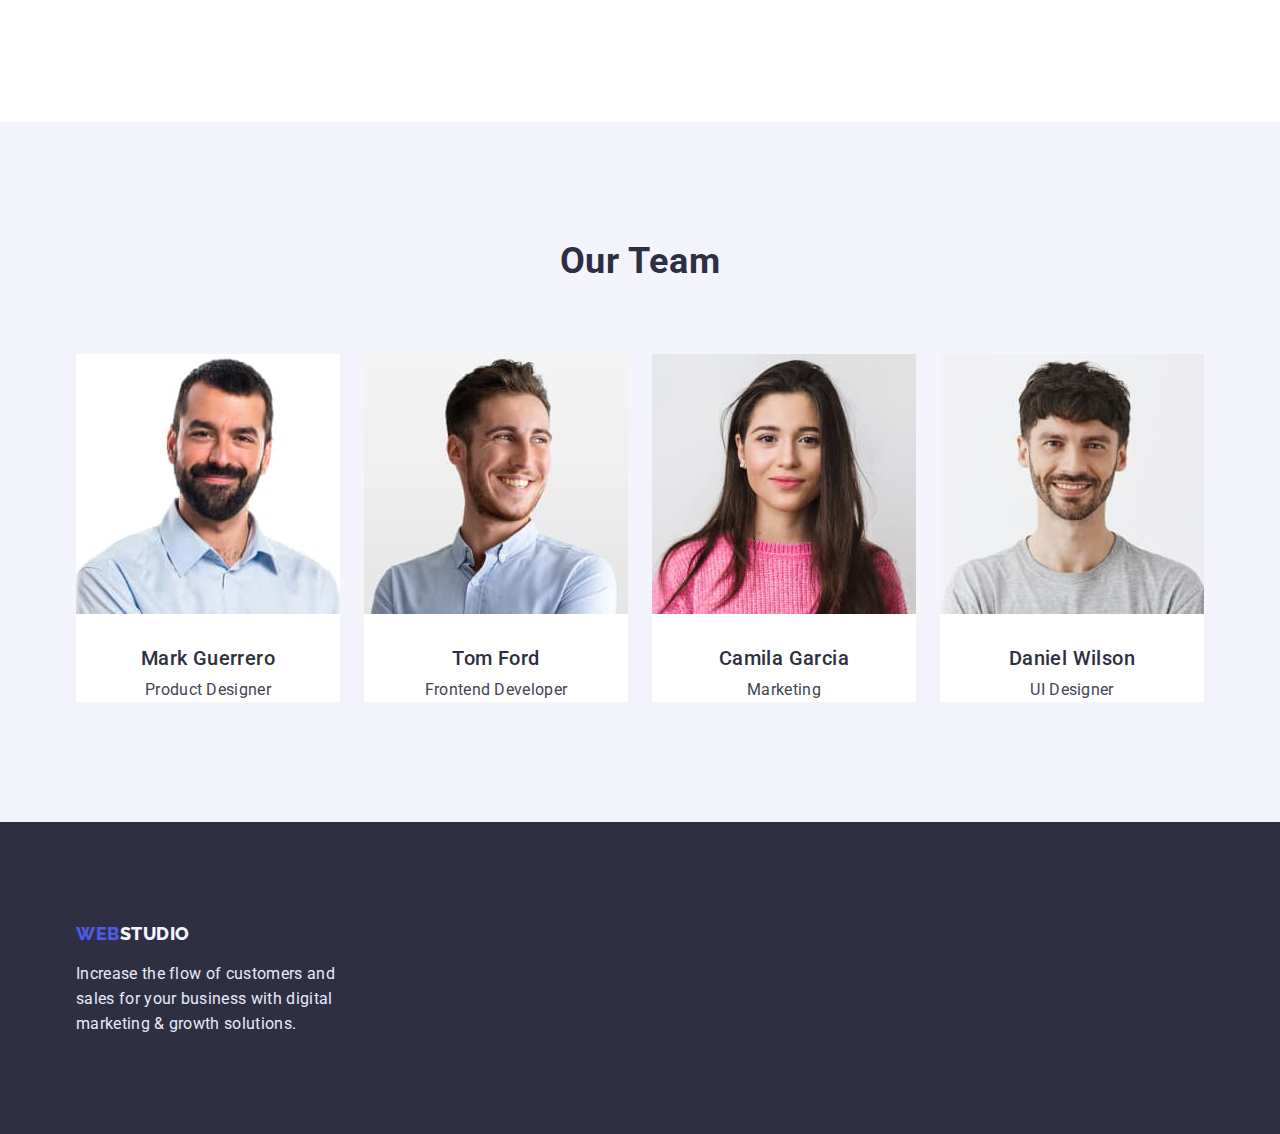
==== commit cc4152ea: "finally 3" ====
--- a/index.html
+++ b/index.html
@@ -11,166 +11,186 @@
       href="https://fonts.googleapis.com/css2?family=Raleway:wght@800&family=Roboto:wght@400;500;700;900&display=swap"
       rel="stylesheet"
     />
+    <link
+      rel="stylesheet"
+      href="https://cdnjs.cloudflare.com/ajax/libs/modern-normalize/1.1.0/modern-normalize.css"
+      integrity="sha512-Y0MM+V6ymRKN2zStTqzQ227DWhhp4Mzdo6gnlRnuaNCbc+YN/ZH0sBCLTM4M0oSy9c9VKiCvd4Jk44aCLrNS5Q=="
+      crossorigin="anonymous"
+      referrerpolicy="no-referrer"
+    />
     <link rel="stylesheet" href="./css/styles.css" />
   </head>
   <body>
     <header class="header">
-      <nav class="header-nav">
-        <a href="./index.html" class="header-item link">
-          <span class="header-web">web</span
-          ><span class="header-studio">studio</span></a
-        >
-        <ul class="header-list list">
-          <li>
-            <a href="index.html" class="header-link link">Studio</a>
-          </li>
-          <li>
-            <a href="portfolio.html" class="header-link link">Portfolio</a>
-          </li>
-          <li><a href="" class="header-link link">Contacts</a></li>
-        </ul>
-      </nav>
-      <address>
-        <ul class="header-contacts list">
-          <li>
-            <a href="mailto:info@devstudio.com" class="header-mail link"
-              >info@devstudio.com</a
-            >
-          </li>
-          <li>
-            <a href="tel:+110001111111" class="header-tel link"
-              >+11 (000) 111-11-11</a
-            >
-          </li>
-        </ul>
-      </address>
+      <div class="container header-container">
+        <nav class="header-nav">
+          <a href="./index.html" class="header-item link">
+            <span class="header-web">web</span
+            ><span class="header-studio">studio</span></a
+          >
+          <ul class="header-list list">
+            <li>
+              <a href="index.html" class="header-link link">Studio</a>
+            </li>
+            <li>
+              <a href="portfolio.html" class="header-link link">Portfolio</a>
+            </li>
+            <li><a href="" class="header-link link">Contacts</a></li>
+          </ul>
+        </nav>
+        <address class="header-address">
+          <ul class="header-contacts list">
+            <li>
+              <a href="mailto:info@devstudio.com" class="header-mail link"
+                >info@devstudio.com</a
+              >
+            </li>
+            <li>
+              <a href="tel:+110001111111" class="header-tel link"
+                >+11 (000) 111-11-11</a
+              >
+            </li>
+          </ul>
+        </address>
+      </div>
     </header>
     <main>
       <section class="title">
-        <h1 class="title-text">Effective Solutions for Your Business</h1>
-        <button class="title-button" type="button">Order Service</button>
+        <div class="container title-container">
+          <h1 class="title-text">Effective Solutions for Your Business</h1>
+          <button class="title-button" type="button">Order Service</button>
+        </div>
       </section>
-      <section class="section">
-        <h2 hidden>features</h2>
-        <ul class="section-list list">
-          <li>
-            <h3 class="section-subtitles">Strategy</h3>
-            <p class="section-text">
-              Our goal is to identify the business problem to walk away with the
-              perfect and creative solution.
-            </p>
-          </li>
-          <li>
-            <h3 class="section-subtitles">Punctuality</h3>
-            <p class="section-text">
-              Bring the key message to the brand's audience for the best price
-              within the shortest possible time.
-            </p>
-          </li>
-          <li>
-            <h3 class="section-subtitles">Diligence</h3>
-            <p class="section-text">
-              Research and confirm brands that present the strongest digital
-              growth opportunities and minimize risk.
-            </p>
-          </li>
-          <li>
-            <h3 class="section-subtitles">Technologies</h3>
-            <p class="section-text">
-              Design practice focused on digital experiences. We bring forth a
-              deep passion for problem-solving.
-            </p>
-          </li>
-        </ul>
+      <section class="text">
+        <div class="container text-container">
+          <h2 hidden>features</h2>
+          <ul class="section-list list">
+            <li>
+              <h3 class="section-subtitles">Strategy</h3>
+              <p class="section-text">
+                Our goal is to identify the business problem to walk away with
+                the perfect and creative solution.
+              </p>
+            </li>
+            <li>
+              <h3 class="section-subtitles">Punctuality</h3>
+              <p class="section-text">
+                Bring the key message to the brand's audience for the best price
+                within the shortest possible time.
+              </p>
+            </li>
+            <li>
+              <h3 class="section-subtitles">Diligence</h3>
+              <p class="section-text">
+                Research and confirm brands that present the strongest digital
+                growth opportunities and minimize risk.
+              </p>
+            </li>
+            <li>
+              <h3 class="section-subtitles">Technologies</h3>
+              <p class="section-text">
+                Design practice focused on digital experiences. We bring forth a
+                deep passion for problem-solving.
+              </p>
+            </li>
+          </ul>
+        </div>
       </section>
       <section class="aside">
-        <h2 class="aside-title">What are we doing</h2>
-        <ul class="aside-photo list">
-          <li>
-            <img
-              src="./images/photoone.jpg"
-              alt="computer on white background"
-              width="360"
-              height="300"
-            />
-          </li>
-          <li>
-            <img
-              src="./images/phototwo.jpg"
-              alt="mobile phone with messenger"
-              width="360"
-              height="300"
-            />
-          </li>
-          <li>
-            <img
-              src="./images/photothree.jpg"
-              alt="computer with mobile phone"
-              width="360"
-              height="300"
-            />
-          </li>
-        </ul>
+        <div class="container aside-container">
+          <h2 class="aside-title">What are we doing</h2>
+          <ul class="aside-photo list">
+            <li>
+              <img
+                src="./images/photoone.jpg"
+                alt="computer on white background"
+                width="360"
+                height="300"
+              />
+            </li>
+            <li>
+              <img
+                src="./images/phototwo.jpg"
+                alt="mobile phone with messenger"
+                width="360"
+                height="300"
+              />
+            </li>
+            <li>
+              <img
+                src="./images/photothree.jpg"
+                alt="computer with mobile phone"
+                width="360"
+                height="300"
+              />
+            </li>
+          </ul>
+        </div>
       </section>
       <section class="team">
-        <h2 class="team-title">Our Team</h2>
-        <ul class="team-list list">
-          <li class="team-item">
-            <img
-              class="team-photo"
-              src="./images/photofour.jpg"
-              alt="man 30-40 years old"
-              width="264"
-              height="260"
-            />
-            <h3 class="team-name">Mark Guerrero</h3>
-            <p class="team-profession">Product Designer</p>
-          </li>
-          <li class="team-item">
-            <img
-              class="team-photo"
-              src="./images/photofive.jpg"
-              alt="man 20-25 years old"
-              width="264"
-              height="260"
-            />
-            <h3 class="team-name">Tom Ford</h3>
-            <p class="team-profession">Frontend Developer</p>
-          </li>
-          <li class="team-item">
-            <img
-              class="team-photo"
-              src="./images/photosix.jpg"
-              alt="girl under 25 years old"
-              width="264"
-              height="260"
-            />
-            <h3 class="team-name">Camila Garcia</h3>
-            <p class="team-profession">Marketing</p>
-          </li>
-          <li class="team-item">
-            <img
-              class="team-photo"
-              src="./images/photoseven.jpg"
-              alt="men 25-30 years old"
-              width="264"
-              height="260"
-            />
-            <h3 class="team-name">Daniel Wilson</h3>
-            <p class="team-profession">UI Designer</p>
-          </li>
-        </ul>
+        <div class="container">
+          <h2 class="team-title">Our Team</h2>
+          <ul class="team-list list">
+            <li class="team-item">
+              <img
+                class="team-photo"
+                src="./images/photofour.jpg"
+                alt="man 30-40 years old"
+                width="264"
+                height="260"
+              />
+              <h3 class="team-name">Mark Guerrero</h3>
+              <p class="team-profession">Product Designer</p>
+            </li>
+            <li class="team-item">
+              <img
+                class="team-photo"
+                src="./images/photofive.jpg"
+                alt="man 20-25 years old"
+                width="264"
+                height="260"
+              />
+              <h3 class="team-name">Tom Ford</h3>
+              <p class="team-profession">Frontend Developer</p>
+            </li>
+            <li class="team-item">
+              <img
+                class="team-photo"
+                src="./images/photosix.jpg"
+                alt="girl under 25 years old"
+                width="264"
+                height="260"
+              />
+              <h3 class="team-name">Camila Garcia</h3>
+              <p class="team-profession">Marketing</p>
+            </li>
+            <li class="team-item">
+              <img
+                class="team-photo"
+                src="./images/photoseven.jpg"
+                alt="men 25-30 years old"
+                width="264"
+                height="260"
+                P
+              />
+              <h3 class="team-name">Daniel Wilson</h3>
+              <p class="team-profession">UI Designer</p>
+            </li>
+          </ul>
+        </div>
       </section>
     </main>
     <footer class="footer">
-      <a href="./index.html" class="header-item link">
-        <span class="header-web">web</span
-        ><span class="footer-studio">studio</span></a
-      >
-      <p class="footer-text">
-        Increase the flow of customers and sales for your business with digital
-        marketing & growth solutions.
-      </p>
+      <div class="container">
+        <a href="./index.html" class="header-item link">
+          <span class="header-web">web</span
+          ><span class="footer-studio">studio</span></a
+        >
+        <p class="footer-text">
+          Increase the flow of customers and sales for your business with
+          digital marketing & growth solutions.
+        </p>
+      </div>
     </footer>
   </body>
 </html>
--- a/css/styles.css
+++ b/css/styles.css
@@ -1,8 +1,22 @@
+p,
+h1,
+h2,
+h3,
+h4,
+h5,
+h6 {
+  margin: 0;
+}
+ul {
+  margin: 0;
+  padding-left: 0;
+}
+
 body {
   font-family: "Raleway", sans-serif;
   font-family: "Roboto", sans-serif;
   color: #434455;
-  background: #ffffff;
+  background-color: #ffffff;
 }
 :root {
   --main-text-color: #434455;
@@ -15,14 +29,34 @@
 .link {
   text-decoration: none;
 }
+.container {
+  width: 100%;
+  max-width: 1158px;
+  padding-left: 15px;
+  padding-right: 15px;
+  margin: 0 auto;
+}
 /*-------Header---------*/
 .header {
+  padding-top: 24px;
+  padding-bottom: 24px;
+  border-bottom: solid 1px #E7E9FC;
+}
+.header-container {
+  display: flex;
+  align-items: center;
 }
 .header-nav {
+  align-items: center;
+  display: flex;
 }
 .header-item {
+  display: flex;
+  margin-right: 76px;
 }
 .header-list {
+  display: flex;
+  gap: 40px;
 }
 .header-web {
   font-family: "Raleway";
@@ -57,7 +91,15 @@
 .header-link:focus {
   color: var(--accent-color);
 }
+.header-address {
+  align-items: center;
+  display: flex;
+  margin-left: auto;
+}
 .header-contacts {
+  align-items: center;
+  display: flex;
+  gap: 40px;
 }
 .header-mail {
   font-family: "Roboto";
@@ -88,31 +130,63 @@
 /*--------Title---*/
 .title {
   background: var(--title-text-color);
+  padding-top: 188px;
+  padding-bottom: 188px;
+}
+.title-container {
+  text-align: center;
 }
 .title-text {
+  height: 120px;
   font-weight: 700;
   font-size: 56px;
   line-height: 1.07;
   text-align: center;
+  display: flex;
   letter-spacing: 0.02em;
   color: #ffffff;
+  width: 507px;
+  margin: 0 auto 48px;
 }
 .title-button {
+  border: #4d5ae5;
+  align-items: center;
+  margin-top: 48px;
+  width: 169px;
+  height: 56px;
+  border-radius: 4px;
   font-family: inherit;
   font-weight: 500;
   font-size: 16px;
   line-height: 1.5;
-  display: flex;
-  align-items: center;
   letter-spacing: 0.04em;
   color: #ffffff;
   cursor: pointer;
-}
-.section {
-}
+  background-color: #4d5ae5;
+}
+.title-button:hover,
+.title-button:focus {
+  background-color: #404bbf;
+}
+/**--------Text*/
+.text {
+  padding-top: 120px;
+  padding-bottom: 120px;
+}
+.text-container {
+  display: flex;
+  align-items: center;
+  min-height: 104px;
+}
+
 .section-list {
+  display: flex;
+  align-items: center;
 }
 .section-subtitles {
+  padding-bottom: 8px;
+  display: flex;
+  align-items: center;
   font-family: "Roboto";
   font-style: normal;
   font-weight: 500;
@@ -120,17 +194,26 @@
   line-height: 1.2;
   letter-spacing: 0.02em;
   color: var(--title-text-color);
+  gap: 24px;
 }
 .section-text {
-  font-weight: 400;
-  font-size: 16px;
-  line-height: 1.5;
-  letter-spacing: 0.02em;
+  display: flex;
+  align-items: center;
+  font-weight: 400;
+  font-size: 16px;
+  line-height: 1.5;
+  letter-spacing: 0.02em;
+  gap: 24px;
 }
 /*----------------aside----------*/
 .aside {
+  padding-bottom: 120px;
+}
+.aside-container {
 }
 .aside-title {
+  padding-bottom: 72px;
+  align-items: center;
   font-weight: 700;
   font-size: 36px;
   line-height: 1.11;
@@ -140,16 +223,18 @@
   color: var(--title-text-color);
 }
 .aside-photo {
-  background: linear-gradient(
-    0deg,
-    rgba(77, 90, 229, 0.1),
-    rgba(77, 90, 229, 0.1)
-  );
+  gap: 24px;
+  display: flex;
+  align-items: center;
   background-blend-mode: soft-light, normal;
-  border: 1px solid #e7e9fc;
-}
+  padding-bottom: 120px;
+}
+/*********------Team---------*/
 .team {
-  background: #f4f4fd;
+  background-color: #f4f4fd;
+  padding-bottom: 120px;
+}
+.team-container {
 }
 .team-title {
   font-weight: 700;
@@ -159,14 +244,24 @@
   letter-spacing: 0.02em;
   text-transform: capitalize;
   color: var(--title-text-color);
+  padding-bottom: 72px;
+  padding-top: 120px;
 }
 .team-list {
+  display: flex;
+  align-items: center;
+  gap: 24px;
 }
 .team-item {
+  background: #ffffff;
 }
 .team-photo {
+  display: flex;
+  align-items: center;
 }
 .team-name {
+  padding-top: 32px;
+  padding-bottom: 8px;
   font-weight: 500;
   font-size: 20px;
   line-height: 1.2;
@@ -185,14 +280,19 @@
 }
 /*----------------Footer--------*/
 .footer {
-  background: var(--title-text-color);
+  padding-top: 100px;
+  padding-bottom: 100px;
+  background-color: var(--title-text-color);
 }
 .footer-text {
+  margin-top: 16px;
   font-weight: 400;
   font-size: 16px;
   line-height: 1.55;
   letter-spacing: 0.02em;
   color: #e7e9fc;
+  width: 264px;
+  height: 72px;
 }
 .footer-studio {
   font-family: "Raleway";
@@ -210,8 +310,18 @@
 /*-----------Portfolio--------*/
 
 .filter {
+  display: flex;
+  align-items: center;
+}
+.container-filter {
 }
 .filter-link {
+  gap: 24px;
+  display: flex;
+  align-items: center;
+  margin-left: 271px;
+  padding-top: 96px;
+  padding-bottom: 72px;
 }
 .filter-btn {
   font-family: inherit;
@@ -220,19 +330,40 @@
   line-height: 1.5;
   display: flex;
   align-items: center;
-  text-align: center;
   letter-spacing: 0.04em;
   color: #4d5ae5;
   cursor: pointer;
+  background-color: #f4f4fd;
+  min-width: 69px;
+  height: 48px;
+  border-radius: 4px;
+  border-color: transparent;
+  justify-content: center;
+  padding: 12px 24px;
+  
+
+}
+.filter-btn:hover,
+.filter-btn:focus {
+  background-color: #404bbf;
+  color: #ffffff;
 }
 .images-list {
-}
+  display: flex;
+  align-items: center;
+  gap: 24px;
+  padding-bottom: 48px;
+}
+
 .images-title {
   font-weight: 500;
   font-size: 20px;
   line-height: 1.2;
   letter-spacing: 0.02em;
   color: var(--title-text-color);
+  padding-top: 32px;
+  padding-bottom: 8px;
+  padding-left: 16px;
 }
 .images-content {
   font-weight: 400;
@@ -240,4 +371,9 @@
   line-height: 1.5;
   letter-spacing: 0.02em;
   color: var(--main-text-color);
-}
+  padding-bottom: 32px;
+  padding-left: 16px;
+}
+.example-list{
+  border: 1px solid #E7E9FC
+}
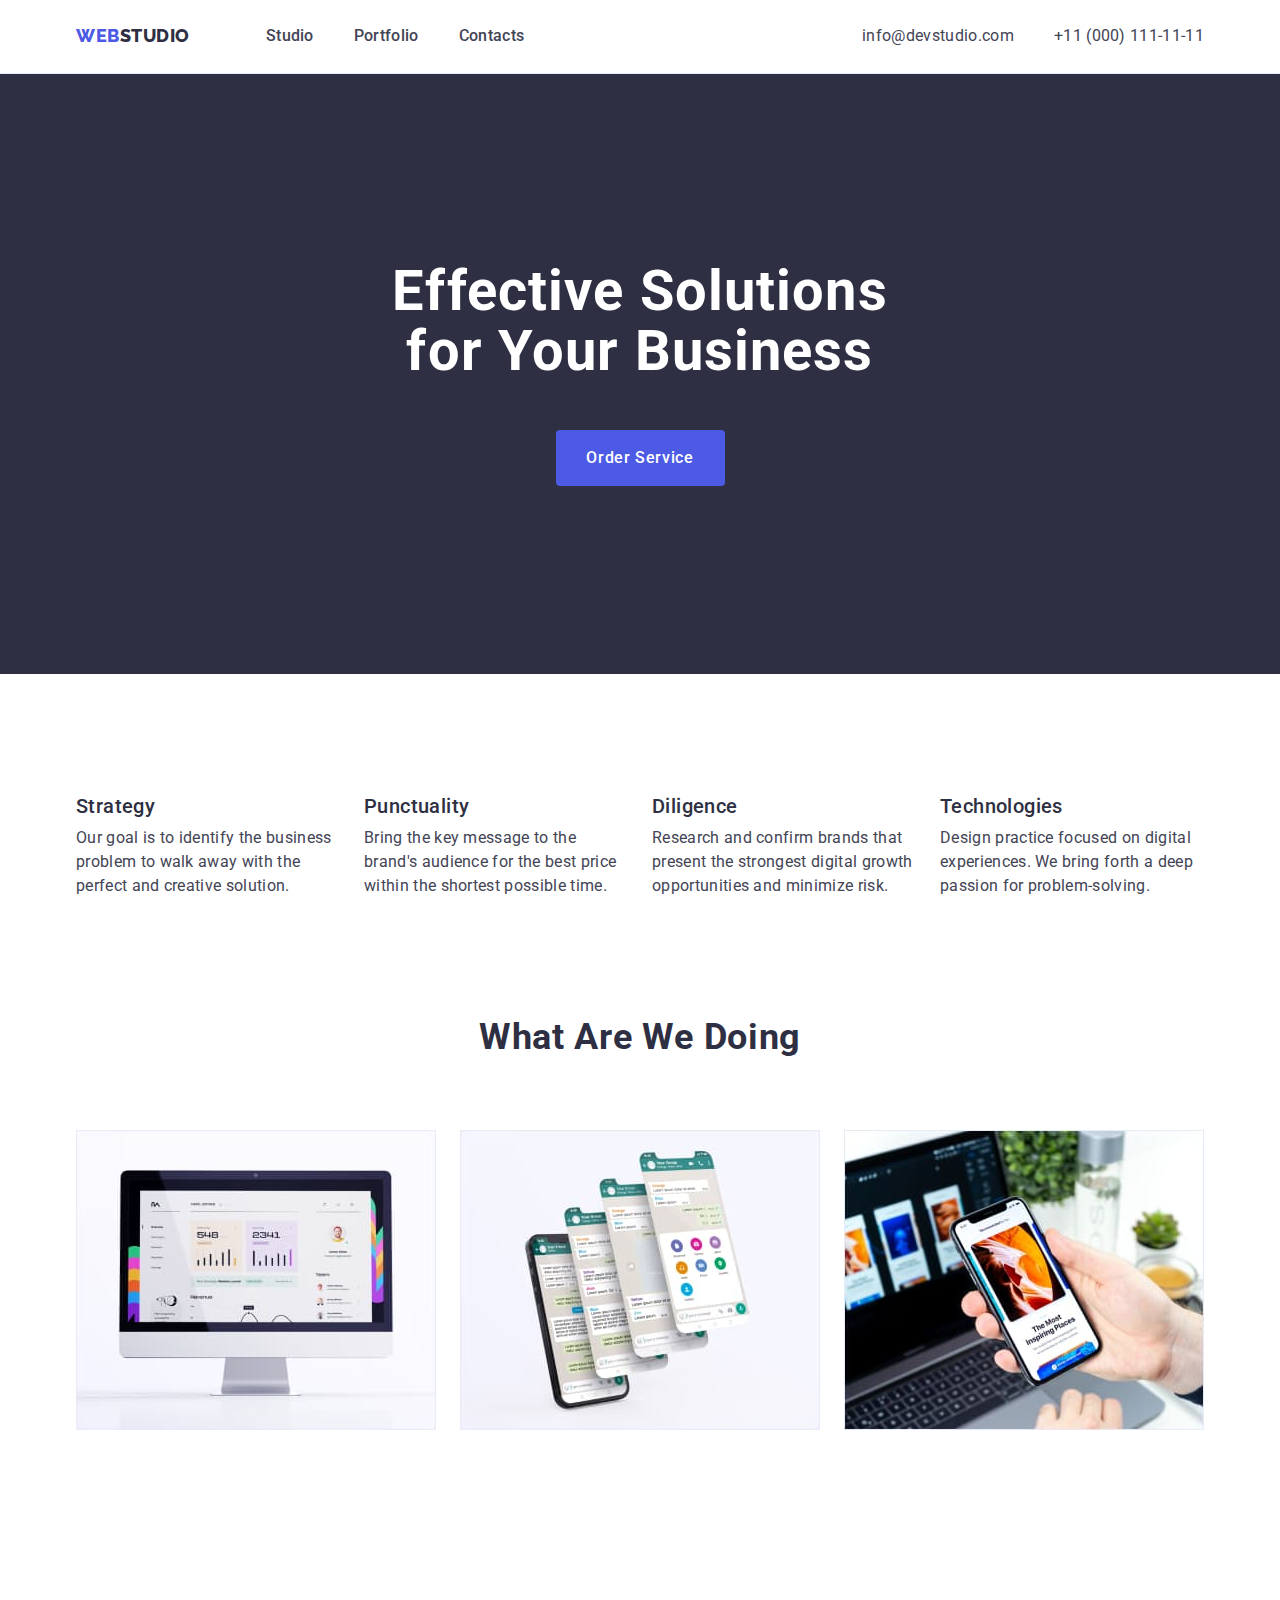
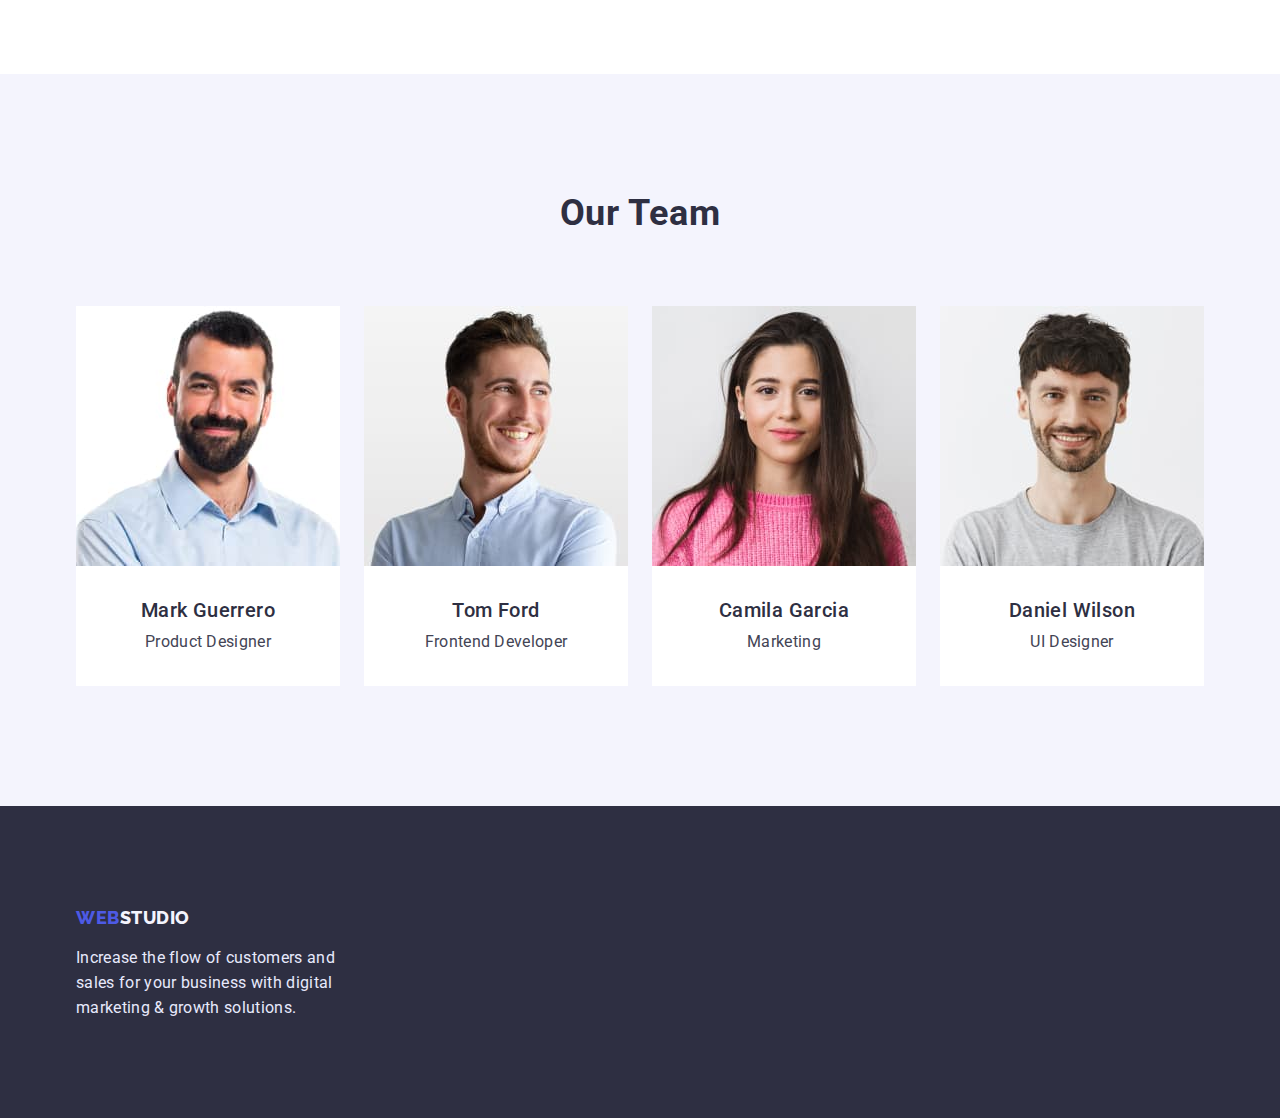
==== commit db8835d2: "finally" ====
--- a/index.html
+++ b/index.html
@@ -65,28 +65,28 @@
         <div class="container text-container">
           <h2 hidden>features</h2>
           <ul class="section-list list">
-            <li>
+            <li class="section-body">
               <h3 class="section-subtitles">Strategy</h3>
               <p class="section-text">
                 Our goal is to identify the business problem to walk away with
                 the perfect and creative solution.
               </p>
             </li>
-            <li>
+            <li class="section-body">
               <h3 class="section-subtitles">Punctuality</h3>
               <p class="section-text">
                 Bring the key message to the brand's audience for the best price
                 within the shortest possible time.
               </p>
             </li>
-            <li>
+            <li class="section-body">
               <h3 class="section-subtitles">Diligence</h3>
               <p class="section-text">
                 Research and confirm brands that present the strongest digital
                 growth opportunities and minimize risk.
               </p>
             </li>
-            <li>
+            <li class="section-body">
               <h3 class="section-subtitles">Technologies</h3>
               <p class="section-text">
                 Design practice focused on digital experiences. We bring forth a
@@ -139,8 +139,10 @@
                 width="264"
                 height="260"
               />
-              <h3 class="team-name">Mark Guerrero</h3>
-              <p class="team-profession">Product Designer</p>
+              <div class="team-wrape">
+                <h3 class="team-name">Mark Guerrero</h3>
+                <p class="team-profession">Product Designer</p>
+              </div>
             </li>
             <li class="team-item">
               <img
@@ -150,8 +152,10 @@
                 width="264"
                 height="260"
               />
-              <h3 class="team-name">Tom Ford</h3>
-              <p class="team-profession">Frontend Developer</p>
+              <div class="team-wrape">
+                <h3 class="team-name">Tom Ford</h3>
+                <p class="team-profession">Frontend Developer</p>
+              </div>
             </li>
             <li class="team-item">
               <img
@@ -161,8 +165,10 @@
                 width="264"
                 height="260"
               />
-              <h3 class="team-name">Camila Garcia</h3>
-              <p class="team-profession">Marketing</p>
+              <div class="team-wrape">
+                <h3 class="team-name">Camila Garcia</h3>
+                <p class="team-profession">Marketing</p>
+              </div>
             </li>
             <li class="team-item">
               <img
@@ -173,8 +179,10 @@
                 height="260"
                 P
               />
-              <h3 class="team-name">Daniel Wilson</h3>
-              <p class="team-profession">UI Designer</p>
+              <div class="team-wrape">
+                <h3 class="team-name">Daniel Wilson</h3>
+                <p class="team-profession">UI Designer</p>
+              </div>
             </li>
           </ul>
         </div>
--- a/css/styles.css
+++ b/css/styles.css
@@ -40,7 +40,7 @@
 .header {
   padding-top: 24px;
   padding-bottom: 24px;
-  border-bottom: solid 1px #E7E9FC;
+  border-bottom: solid 1px #e7e9fc;
 }
 .header-container {
   display: flex;
@@ -151,7 +151,6 @@
 .title-button {
   border: #4d5ae5;
   align-items: center;
-  margin-top: 48px;
   width: 169px;
   height: 56px;
   border-radius: 4px;
@@ -182,6 +181,10 @@
 .section-list {
   display: flex;
   align-items: center;
+  gap: 24px;
+}
+.section-body {
+  width: 264px;
 }
 .section-subtitles {
   padding-bottom: 8px;
@@ -194,7 +197,6 @@
   line-height: 1.2;
   letter-spacing: 0.02em;
   color: var(--title-text-color);
-  gap: 24px;
 }
 .section-text {
   display: flex;
@@ -212,7 +214,7 @@
 .aside-container {
 }
 .aside-title {
-  padding-bottom: 72px;
+  margin-bottom: 72px;
   align-items: center;
   font-weight: 700;
   font-size: 36px;
@@ -233,6 +235,7 @@
 .team {
   background-color: #f4f4fd;
   padding-bottom: 120px;
+  padding-top: 120px;
 }
 .team-container {
 }
@@ -244,13 +247,16 @@
   letter-spacing: 0.02em;
   text-transform: capitalize;
   color: var(--title-text-color);
-  padding-bottom: 72px;
-  padding-top: 120px;
+  margin-bottom: 72px;
 }
 .team-list {
   display: flex;
   align-items: center;
   gap: 24px;
+}
+.team-wrape {
+  padding-top: 32px;
+  padding-bottom: 32px;
 }
 .team-item {
   background: #ffffff;
@@ -260,8 +266,7 @@
   align-items: center;
 }
 .team-name {
-  padding-top: 32px;
-  padding-bottom: 8px;
+  margin-bottom: 8px;
   font-weight: 500;
   font-size: 20px;
   line-height: 1.2;
@@ -312,6 +317,8 @@
 .filter {
   display: flex;
   align-items: center;
+  padding-top: 96px;
+  padding-bottom: 120px;
 }
 .container-filter {
 }
@@ -320,8 +327,8 @@
   display: flex;
   align-items: center;
   margin-left: 271px;
-  padding-top: 96px;
-  padding-bottom: 72px;
+  margin-bottom: 72px;
+  min-width: 586px;
 }
 .filter-btn {
   font-family: inherit;
@@ -340,8 +347,6 @@
   border-color: transparent;
   justify-content: center;
   padding: 12px 24px;
-  
-
 }
 .filter-btn:hover,
 .filter-btn:focus {
@@ -352,7 +357,12 @@
   display: flex;
   align-items: center;
   gap: 24px;
-  padding-bottom: 48px;
+  padding-bottom: 120px;
+  flex-wrap: wrap;
+}
+.images-wrape {
+  padding-top: 32px;
+  padding-bottom: 32px;
 }
 
 .images-title {
@@ -361,9 +371,8 @@
   line-height: 1.2;
   letter-spacing: 0.02em;
   color: var(--title-text-color);
-  padding-top: 32px;
-  padding-bottom: 8px;
   padding-left: 16px;
+  margin-top: 8px;
 }
 .images-content {
   font-weight: 400;
@@ -371,9 +380,9 @@
   line-height: 1.5;
   letter-spacing: 0.02em;
   color: var(--main-text-color);
-  padding-bottom: 32px;
   padding-left: 16px;
 }
-.example-list{
-  border: 1px solid #E7E9FC
-}
+.example-list {
+  border: 1px solid #e7e9fc;
+  width: calc(1080px/3);
+}
